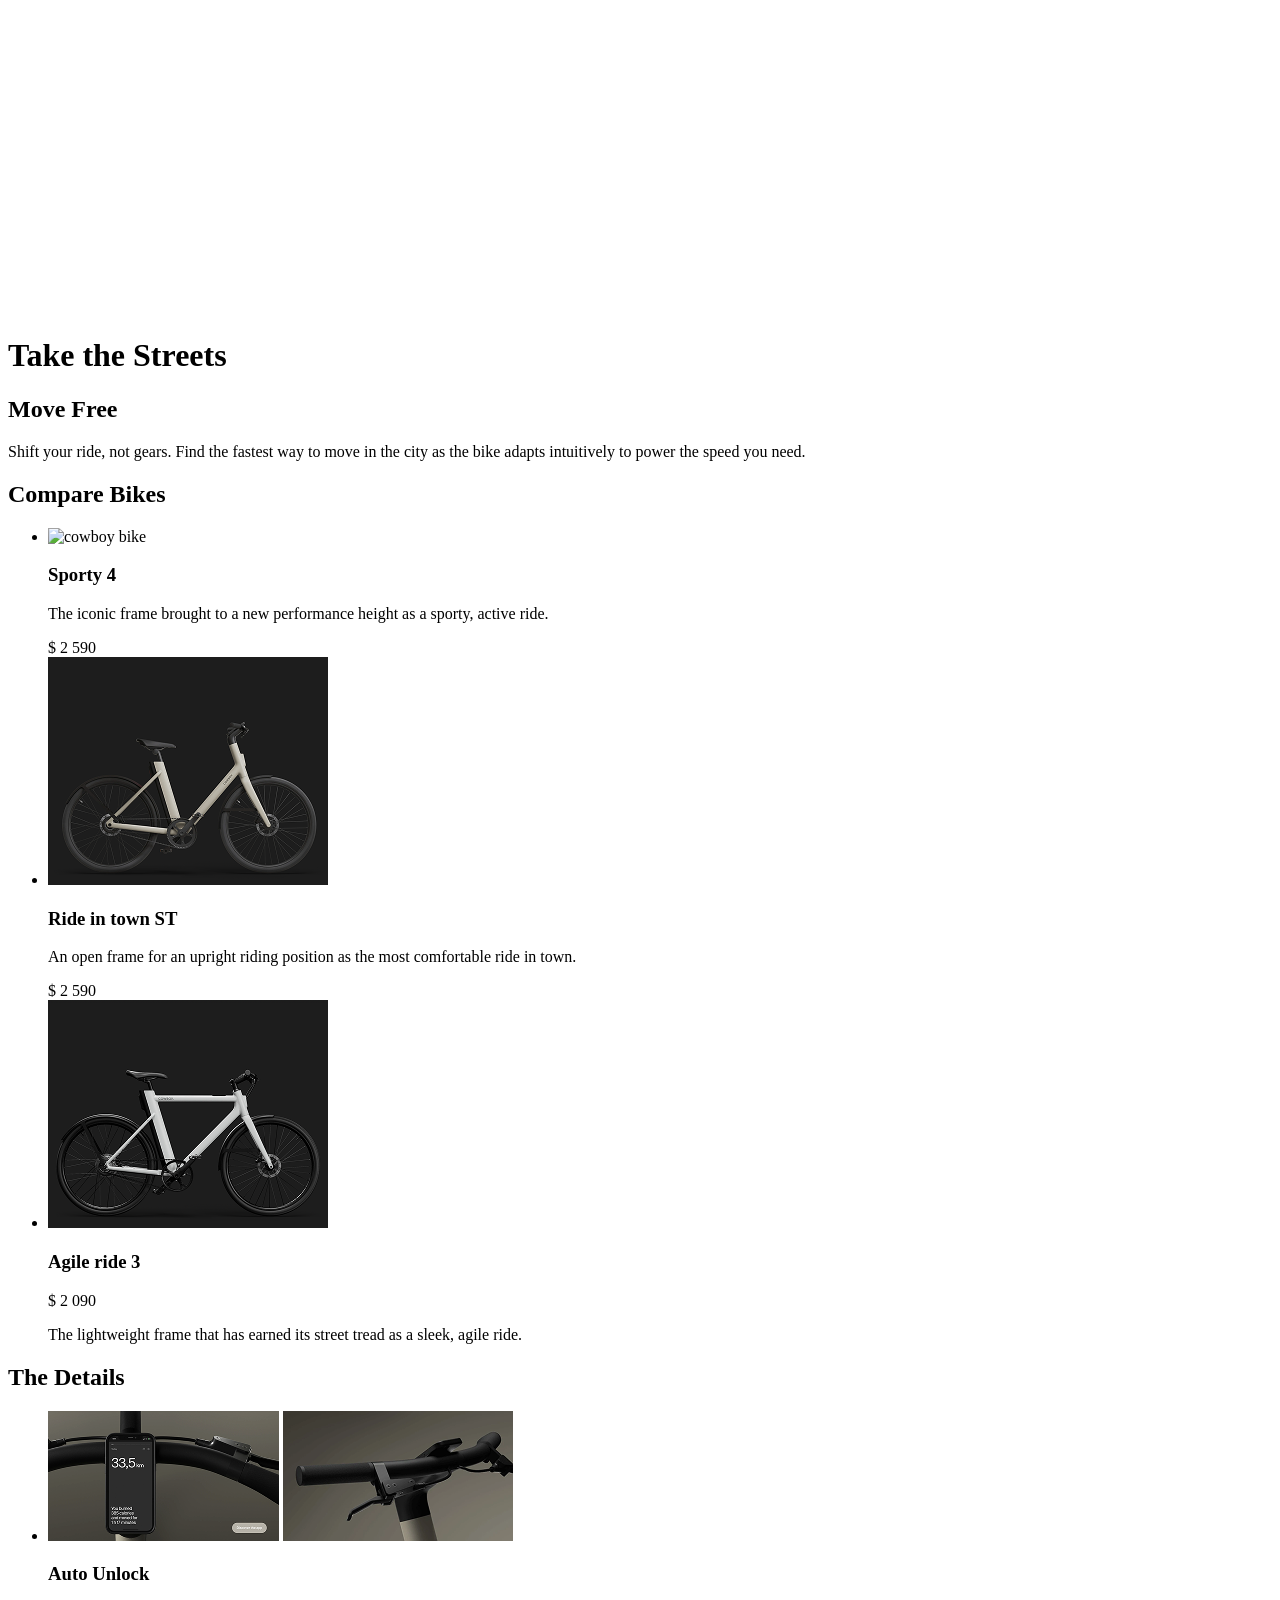
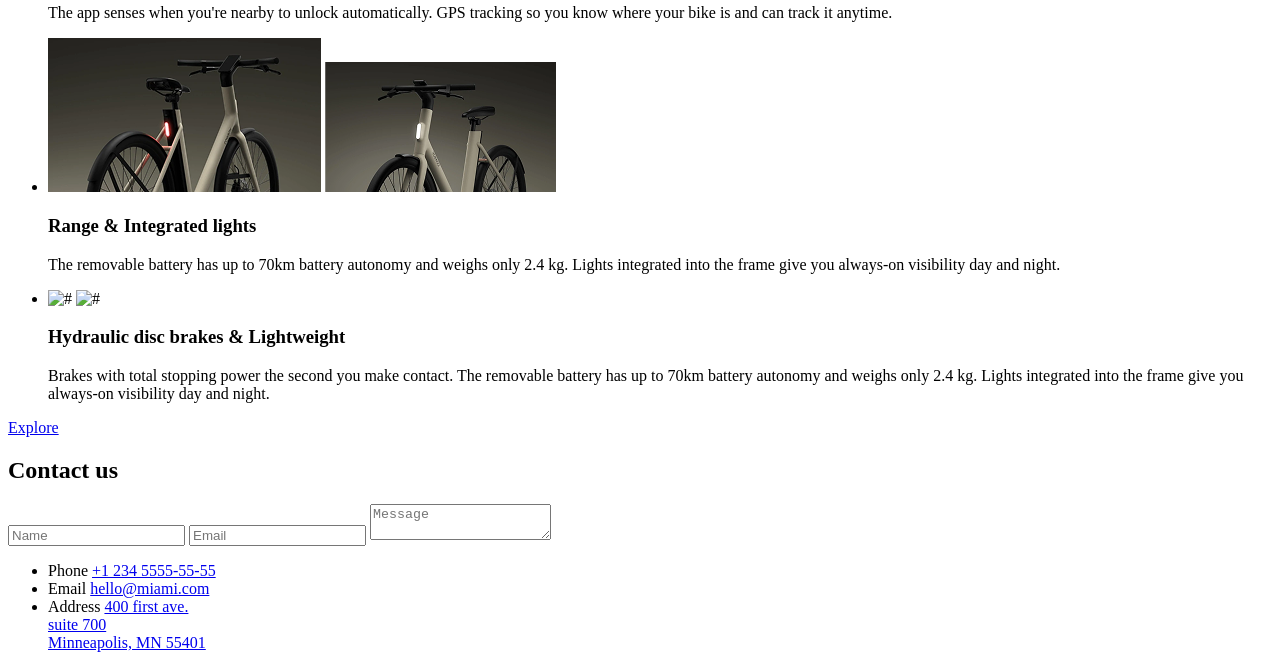
==== index.html @ 8cae26ae "download all dependencies, did the main structure of page, added variables and font mixin" ====
<!doctype html>
<html lang="en">
  <head>
    <meta charset="UTF-8" />
    <meta
      name="viewport"
      content="width=device-width, initial-scale=1.0"
    />
    <title>MyBiKe</title>
    <link
     rel="shortcut icon"
     href="./src/images/pageLogo/favicon.png"
     type="image/x-icon"
     >
    <link rel="preconnect"
     href="https://fonts.googleapis.com"
    >
    <link rel="preconnect"
     href="https://fonts.gstatic.com"
     crossorigin="true"
    >
    <link href="https://fonts.googleapis.com/css2?family=Poppins:wght@400;500;600;700&display=swap"
     rel="stylesheet"
    >
    <link
      rel="stylesheet"
      href="src/styles/main.scss"
    />
    <script
      src="src/scripts/main.js"
      defer
    ></script>
  </head>
  <body>
    <header class="header">
      <!-- <div class="wrappNavTitle"> -->
      <div class="navLine">
        <svg>
          <use href="./src/images/svgs/logo.svg">
          </use>
        </svg>
        <div>
          <a href="tel:1234555555">
            <svg>
              <use href="./src/images/svgs/phone.svg"></use>
            </svg>
          </a>
          <div class="burger">
            <div class="burger__line burger__line-first"></div>
            <div class="burger__line burger__line-second"></div>
            <div class="burger__line burger__line-third"></div>
          </div>
        </div>
      </div>
      <h1 class="headerTitle">Take the Streets</h1>
      <!-- </div> -->
    </header>
    <main class="main">
      <div class="container">
        <section class="main__moveFree">
          <h2 class="main__moveFree__title">Move Free</h2>
          <p class="main__moveFree__paragraph">
              Shift your ride, not gears. Find the fastest
               way to move in the city as the bike adapts
                intuitively to power the speed you need.
          </p>
        </section>
        <section class="main__comparison">
          <h2 class="main__comparison__title">Compare Bikes</h2>
          <ul class="main__comparison__bikeList">
            <li class="main__comparison__bikeList__item">
              <article>
                <img
                class="bike__photo"
                src="./rc/images/main/bikesProfiles/firstBike/firstBike1x.png"
                alt="cowboy bike">
                <h3 class="bike__name">Sporty 4</h3>
                <p class="firstBike__description">The iconic frame brought to a new performance height as a sporty, active ride.</p>
                <span class="price">$ 2 590</span>
              </article>
            </li>
            <li class="main__comparison__bikeList__item">
              <article>
                <img
                class="bike__photo"
                src="./src/images/main/bikesProfiles/secondBike/secondBike1x.png"
                alt="cowboy bike"
                >
                <h3 class="bike__name">Ride in town ST</h3>
                <p class="secondBike__description">An open frame for an upright riding position as the most comfortable ride in town.</p>
                <span class="price">$ 2 590</span>
              </article>
            </li>
            <li class="main__comparison__bikeList__item">
              <article>
                <img
                class="bike__photo"
                src="./src/images/main/bikesProfiles/thirdBike/thirdBike1x.png"
                alt="cowboy bike"
                >
                <h3 class="bike__name">Agile ride 3</h3>
                <p class="thirdBike__description">$ 2 090</p>
                <span class="price">The lightweight frame that has earned its street tread as a sleek, agile ride.</span>
              </article>
            </li>
          </ul>
        </section>
        <section class="main__details">
          <h2 class="main__details_title">The Details</h2>
          <ul class="main__details__list">
            <li class="main__details__list__item">
              <article class="main__details_card">
                <img src="./src/images/main/bikeDetails/phoneKilometres/phoneKilometres1x.png" alt="phone on bike">
                <img src="./src/images/main/bikeDetails/breaks/breaks1x.png" alt="breaks on bike">
                <h3 class="main__details_card__title">Auto Unlock</h3>
                <p class="main__details_autoUnlock_paragraph">
                  The app senses when you're nearby
                  to unlock automatically. GPS tracking
                  so you know where your bike is and can
                  track it anytime.
                </p>
              </article>
            </li>
            <li class="main__details__list__item">
              <article class="main__details_card">
                <img src="./src/images/main/bikeDetails/stoplights/stoplights1x.png" alt="stoplights">
                <img src="./src/images/main/bikeDetails/forwardights/forwardlights1x.png" alt="forwad lights">
                <h3 class="main__details_card__title">Range & Integrated lights</h3>
                <p class="main__details_autoUnlock_paragraph">
                  The removable battery has up to
                  70km battery autonomy and weighs
                  only 2.4 kg. Lights integrated into
                  the frame give you always-on visibility
                  day and night.
                </p>
              </article>
            </li>
            <li class="main__details__list__item">
              <article class="main__details_card">
                <img src="#" alt="#">
                <img src="#" alt="#">
                <h3 class="main__details_card__title">Hydraulic disc brakes & Lightweight</h3>
                <p class="main__details_autoUnlock_paragraph">
                  Brakes with total stopping power the
                  second you make contact. The removable
                  battery has up to 70km battery autonomy
                  and weighs only 2.4 kg. Lights integrated
                  into the frame give you always-on visibility
                  day and night.
                </p>
              </article>
            </li>
          </ul>
          <a class="main__details__link" href="#">Explore</a>
        </section>
      </div>
    </main>
    <footer class="footer">
      <section class="footer__contacts">
        <h2 class="footer__contacts__title">Contact us</h2>
        <article class="footer__contacts__feetback">
          <form class="footer__contacts__feetback__form" action="#">
            <input
            type="text"
            name="username"
            id="userName"
            placeholder="Name"
            >
            <input
            type="email"
            name="email"
            id="userEmail"
            placeholder="Email"
            >
            <textarea
            name="message"
            id="userMessage"
            placeholder="Message"></textarea>
          </form>
          <div>
            <ul class="footer__contacts__list">
              <li class="footer__contacts__list__item">
                <span class="footer__contacts__list__item__description">Phone</span>
                <a class="footer__contacts__list__item__link" href="#">+1 234 5555-55-55</a>
              </li>
              <li class="footer__contacts__item">
                <span class="footer__contacts__list__item__description">Email</span>
                <a class="footer__contacts__list__item__link" href="#">hello@miami.com</a>
              </li>
              <li class="footer__contacts__item">
                <span class="footer__contacts__list__item__description">Address</span>
                <a class="footer__contacts__list__item__link" href="#">
                  400 first ave.<br>
                  suite 700 <br>
                  Minneapolis, MN 55401
                </a>
              </li>
            </ul>
          </div>
        </article>
        <div class="footer__contacts__back"></div>
      </section>
    </footer>
  </body>
</html>
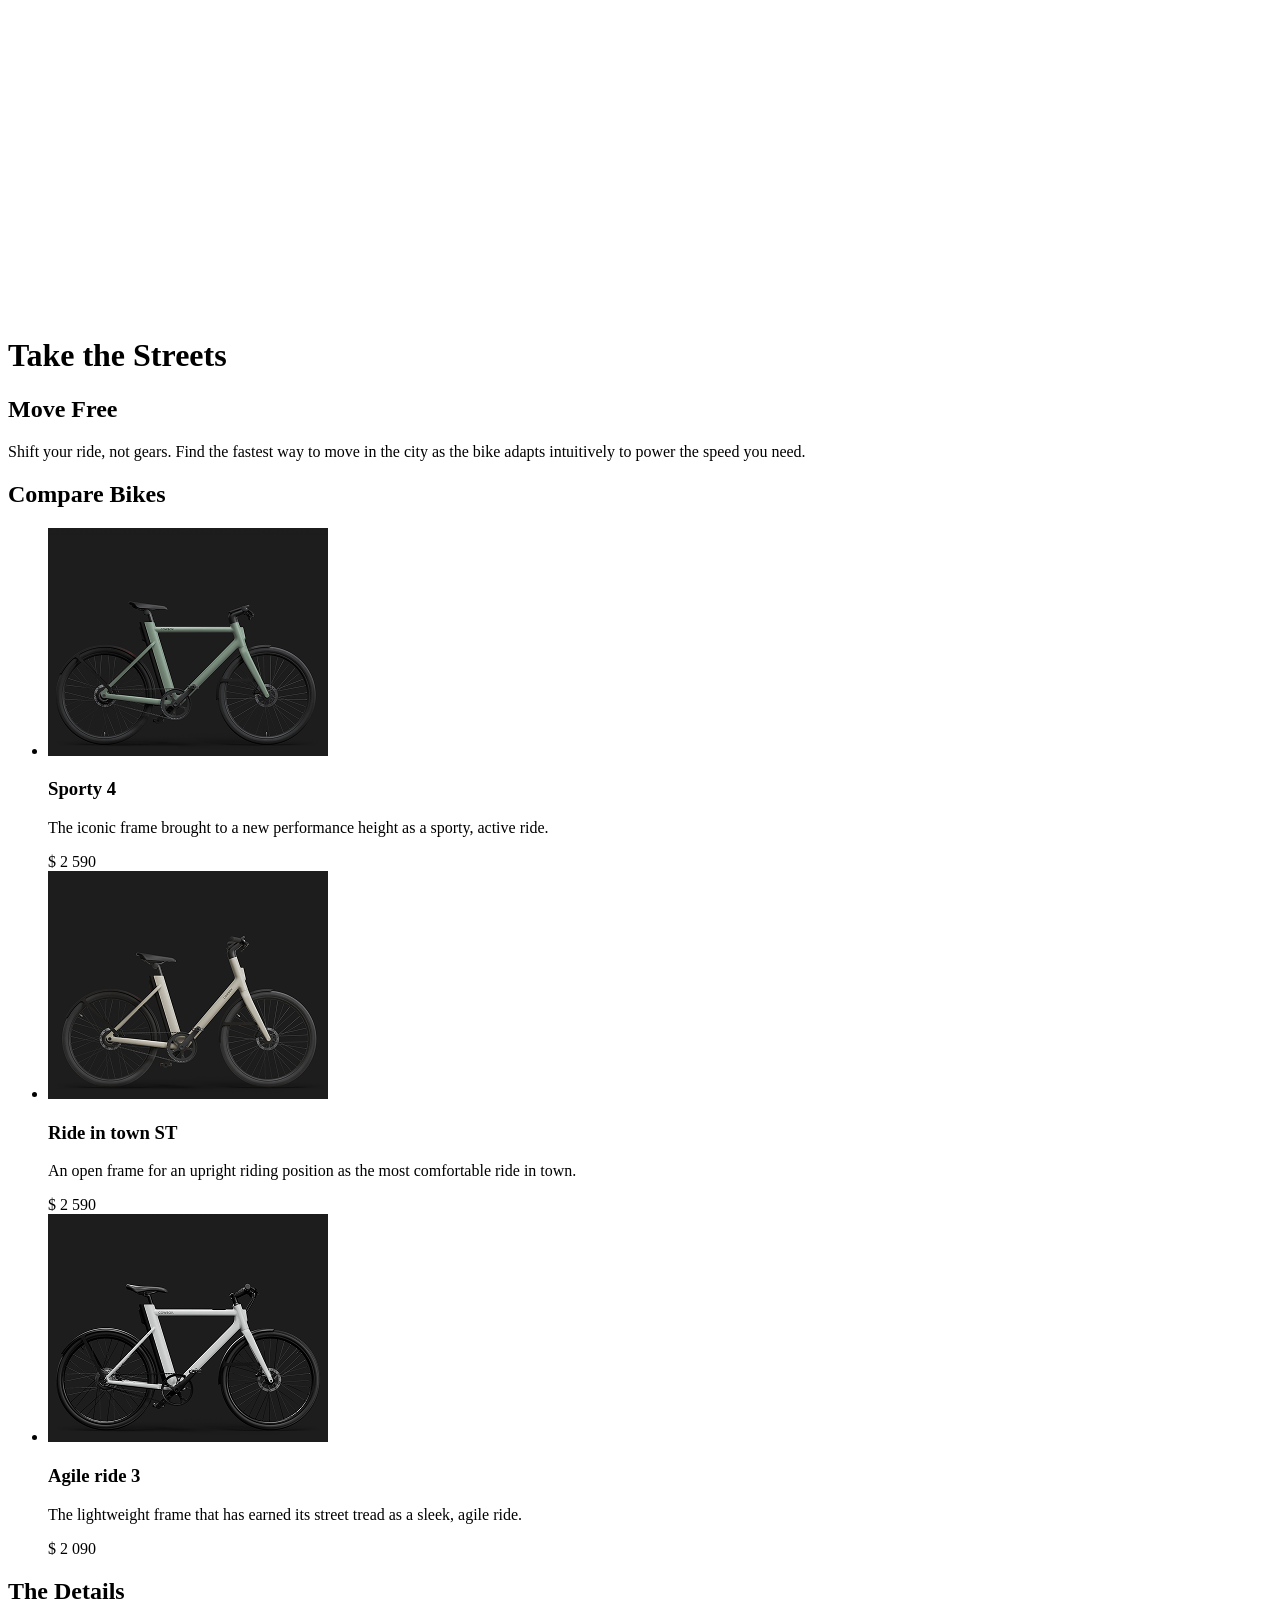
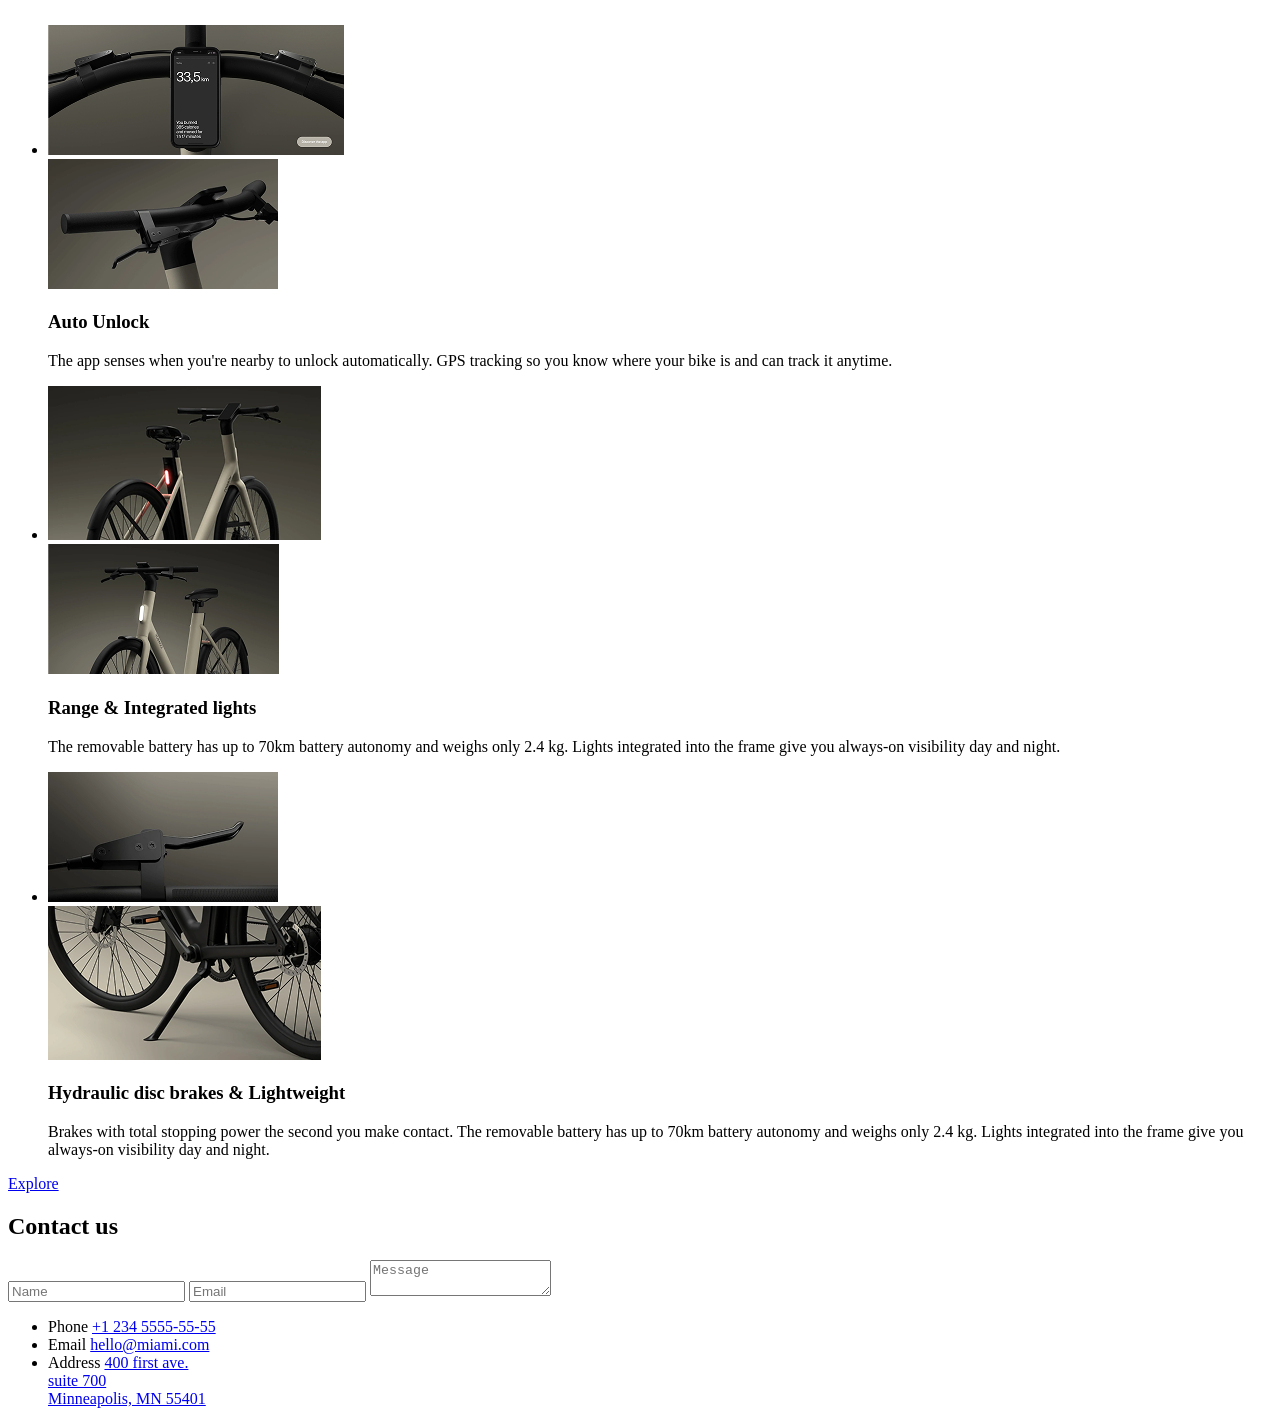
==== commit 8f6c8ce2: "started styling" ====
--- a/index.html
+++ b/index.html
@@ -32,28 +32,30 @@
     ></script>
   </head>
   <body>
-    <header class="header">
-      <!-- <div class="wrappNavTitle"> -->
-      <div class="navLine">
-        <svg>
-          <use href="./src/images/svgs/logo.svg">
-          </use>
-        </svg>
-        <div>
-          <a href="tel:1234555555">
-            <svg>
-              <use href="./src/images/svgs/phone.svg"></use>
+    <header class="header" id="header">
+      <div class="container wrappNavTitle">
+        <div class="header__navLine">
+          <a class="header__navLine__logo__link" href="#header">
+            <svg class="header__navLine__logo__link__photo">
+              <use href="./src/images/svgs/logo.svg">
+              </use>
             </svg>
           </a>
-          <div class="burger">
-            <div class="burger__line burger__line-first"></div>
-            <div class="burger__line burger__line-second"></div>
-            <div class="burger__line burger__line-third"></div>
+          <div class="header__navLine__burgerNTel">
+            <a class="header__navLine__burgerNTel__phoneLink" href="tel:1234555555">
+              <svg class="header__navLine__burgerNTel__phoneLink__phone">
+                <use href="./src/images/svgs/phone.svg"></use>
+              </svg>
+            </a>
+            <div class="header__navLine__burgerNTel__burger">
+              <div class="header__navLine__burgerNTel__burger__lines"></div>
+              <div class="header__navLine__burgerNTel__burger__lines"></div>
+              <div class="header__navLine__burgerNTel__burger__lines"></div>
+            </div>
           </div>
         </div>
+        <h1 class="header__title">Take the Streets</h1>
       </div>
-      <h1 class="headerTitle">Take the Streets</h1>
-      <!-- </div> -->
     </header>
     <main class="main">
       <div class="container">
@@ -69,51 +71,63 @@
           <h2 class="main__comparison__title">Compare Bikes</h2>
           <ul class="main__comparison__bikeList">
             <li class="main__comparison__bikeList__item">
-              <article>
+              <article class="main__comparison__bikeList__item__bike__card">
                 <img
-                class="bike__photo"
-                src="./rc/images/main/bikesProfiles/firstBike/firstBike1x.png"
+                class="main__comparison__bikeList__item__bike__card__photo"
+                src="./src/images/main/bikesProfiles/firstBike/firstBike1x.png"
                 alt="cowboy bike">
-                <h3 class="bike__name">Sporty 4</h3>
-                <p class="firstBike__description">The iconic frame brought to a new performance height as a sporty, active ride.</p>
-                <span class="price">$ 2 590</span>
+                <h3 class="main__comparison__bikeList__item__bike__card__name">Sporty 4</h3>
+                <p class="main__comparison__bikeList__item__bike__card__description">The iconic frame brought to a new performance height as a sporty, active ride.</p>
+                <div class="main__comparison__bikeList__item__bike__card__price">$ 2 590</div>
               </article>
             </li>
             <li class="main__comparison__bikeList__item">
-              <article>
+              <article class="main__comparison__bikeList__item__bike__card">
                 <img
-                class="bike__photo"
+                class="main__comparison__bikeList__item__bike__card__photo"
                 src="./src/images/main/bikesProfiles/secondBike/secondBike1x.png"
                 alt="cowboy bike"
                 >
-                <h3 class="bike__name">Ride in town ST</h3>
-                <p class="secondBike__description">An open frame for an upright riding position as the most comfortable ride in town.</p>
-                <span class="price">$ 2 590</span>
+                <h3 class="main__comparison__bikeList__item__bike__card__name">Ride in town ST</h3>
+                <p class="main__comparison__bikeList__item__bike__card__description">An open frame for an upright riding position as the most comfortable ride in town.</p>
+                <div class="main__comparison__bikeList__item__bike__card__price">$ 2 590</div>
               </article>
             </li>
             <li class="main__comparison__bikeList__item">
-              <article>
+              <article class="main__comparison__bikeList__item__bike__card">
                 <img
-                class="bike__photo"
+                class="main__comparison__bikeList__item__bike__card__bike__photo"
                 src="./src/images/main/bikesProfiles/thirdBike/thirdBike1x.png"
                 alt="cowboy bike"
                 >
-                <h3 class="bike__name">Agile ride 3</h3>
-                <p class="thirdBike__description">$ 2 090</p>
-                <span class="price">The lightweight frame that has earned its street tread as a sleek, agile ride.</span>
+                <h3 class="main__comparison__bikeList__item__bike__card__name">Agile ride 3</h3>
+                <p class="main__comparison__bikeList__item__bike__card__description">The lightweight frame that has earned its street tread as a sleek, agile ride.</p>
+                <div class="main__comparison__bikeList__item__bike__card__price">$ 2 090</div>
               </article>
             </li>
           </ul>
         </section>
         <section class="main__details">
-          <h2 class="main__details_title">The Details</h2>
+          <h2 class="main__details__title">The Details</h2>
           <ul class="main__details__list">
             <li class="main__details__list__item">
-              <article class="main__details_card">
-                <img src="./src/images/main/bikeDetails/phoneKilometres/phoneKilometres1x.png" alt="phone on bike">
-                <img src="./src/images/main/bikeDetails/breaks/breaks1x.png" alt="breaks on bike">
-                <h3 class="main__details_card__title">Auto Unlock</h3>
-                <p class="main__details_autoUnlock_paragraph">
+              <article class="main__details__list__item__card">
+                <div class="main__details__list__item__card__limit1">
+                  <img
+                  class="main__details__list__item__card__phoneKilometres"
+                  src="./src/images/main/bikeDetails/phoneKilometres/phoneKilometres1x.png"
+                  alt="phone on bike"
+                  >
+                </div>
+                <div class="main__details__list__item__card__limit2">
+                  <img
+                  class="main__details__list__item__card__breaks"
+                  src="./src/images/main/bikeDetails/breaks/breaks1x.png"
+                  alt="breaks on bike"
+                  >
+                </div>
+                <h3 class="main__details__list__item__card__title">Auto Unlock</h3>
+                <p class="main__details__list__item__card__paragraph">
                   The app senses when you're nearby
                   to unlock automatically. GPS tracking
                   so you know where your bike is and can
@@ -122,11 +136,23 @@
               </article>
             </li>
             <li class="main__details__list__item">
-              <article class="main__details_card">
-                <img src="./src/images/main/bikeDetails/stoplights/stoplights1x.png" alt="stoplights">
-                <img src="./src/images/main/bikeDetails/forwardights/forwardlights1x.png" alt="forwad lights">
-                <h3 class="main__details_card__title">Range & Integrated lights</h3>
-                <p class="main__details_autoUnlock_paragraph">
+              <article class="main__details__list__item__card">
+                <div class="main__details__list__item__card__limit1">
+                  <img
+                  class="main__details__list__item__card__stoplights" src
+                  ="./src/images/main/bikeDetails/stoplights/stoplights1x.png"
+                  alt="stoplights"
+                  >
+                </div>
+                <div class="main__details__list__item__card__limit2">
+                  <img
+                  class="main__details__list__item__card__forwardlights"
+                  src="./src/images/main/bikeDetails/forwardights/forwardlights1x.png"
+                  alt="forwad lights"
+                  >
+                </div>
+                <h3 class="main__details__list__item__card__title">Range & Integrated lights</h3>
+                <p class="main__details__list__item__card__paragraph">
                   The removable battery has up to
                   70km battery autonomy and weighs
                   only 2.4 kg. Lights integrated into
@@ -136,11 +162,23 @@
               </article>
             </li>
             <li class="main__details__list__item">
-              <article class="main__details_card">
-                <img src="#" alt="#">
-                <img src="#" alt="#">
-                <h3 class="main__details_card__title">Hydraulic disc brakes & Lightweight</h3>
-                <p class="main__details_autoUnlock_paragraph">
+              <article class="main__details__list__item__card">
+                <div class="main__details__list__item__card__limit1">
+                  <img
+                  class="main__details__list__item__card__starBolts"
+                  src="./src/images/main/bikeDetails/starBolts/starBolts1x.png"
+                  alt="#"
+                  >
+                </div>
+                <div class="main__details__list__item__card__limit2">
+                  <img
+                  class="main__details__list__item__card__pedals"
+                  src="./src/images/main/bikeDetails/pedals/pedals1x.png"
+                  alt="#"
+                  >
+                </div>
+                <h3 class="main__details__list__item__card__title">Hydraulic disc brakes & Lightweight</h3>
+                <p class="main__details__list__item__card__paragraph">
                   Brakes with total stopping power the
                   second you make contact. The removable
                   battery has up to 70km battery autonomy
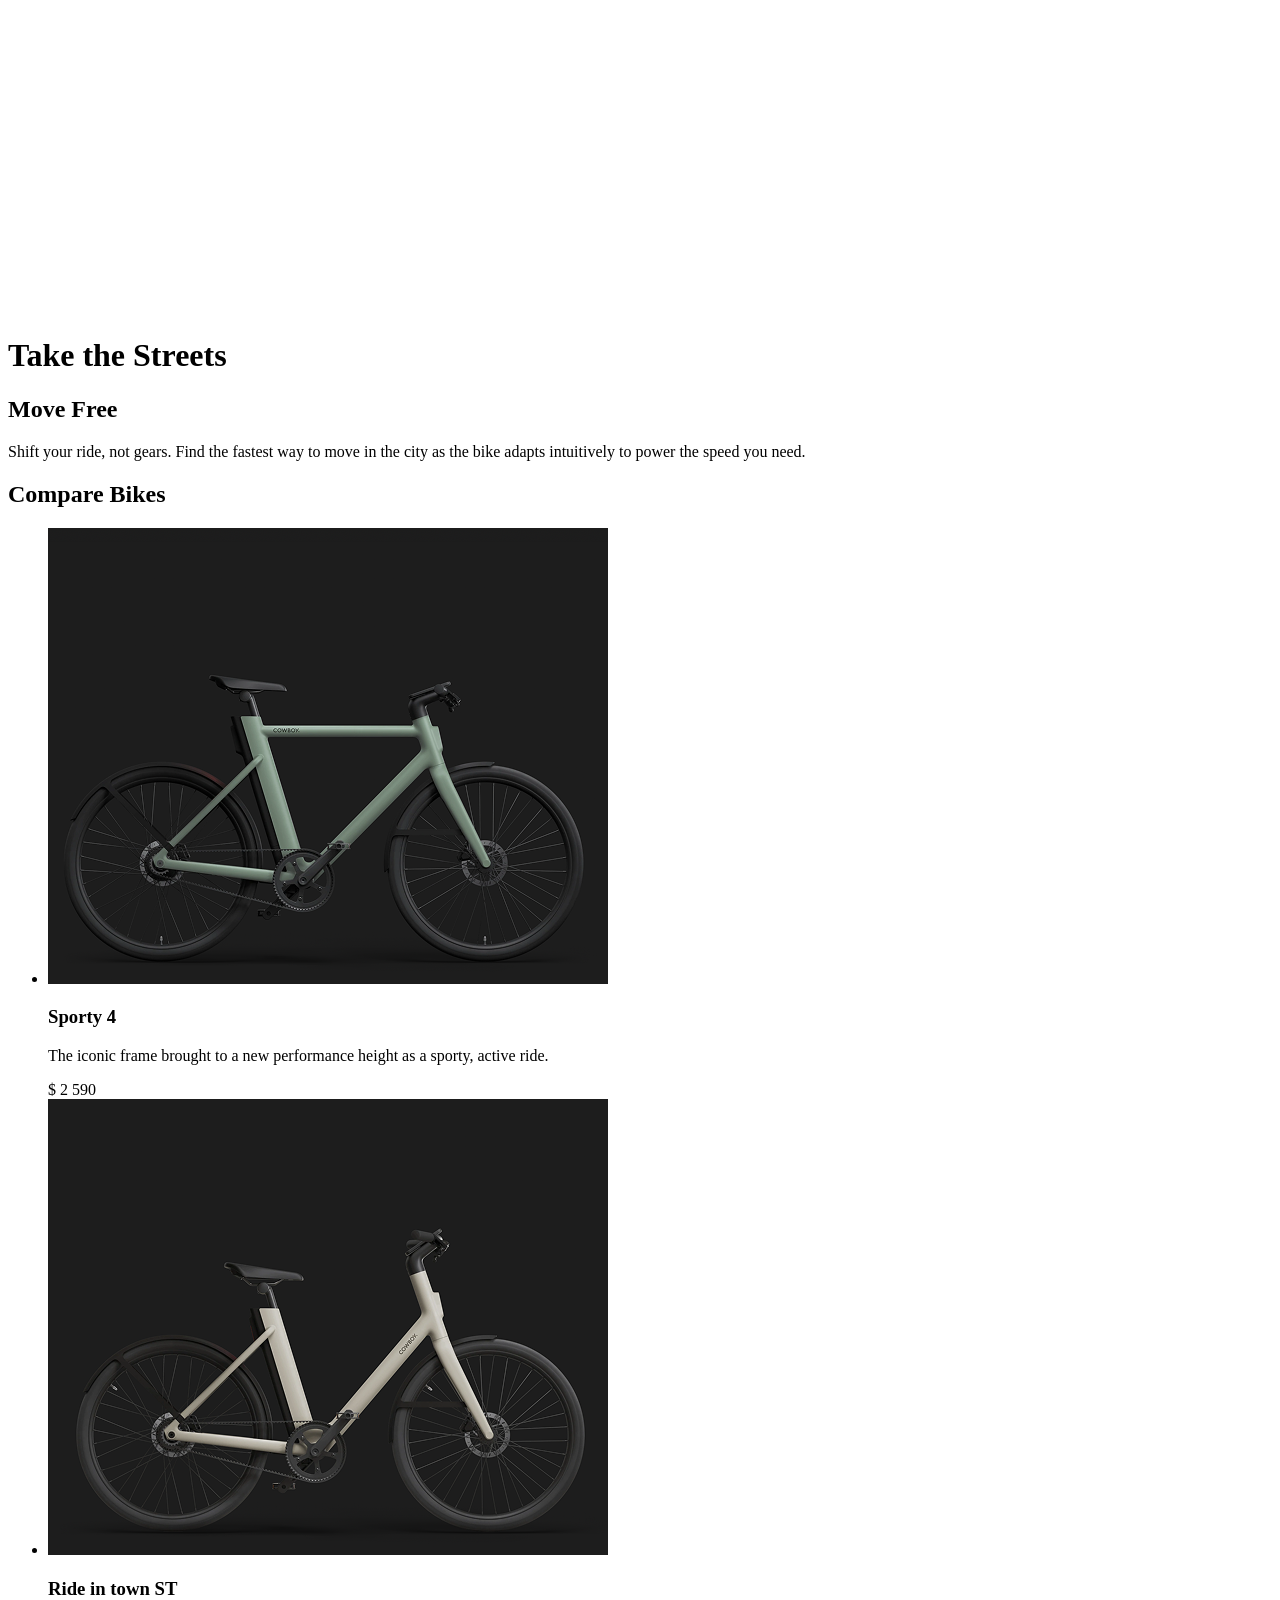
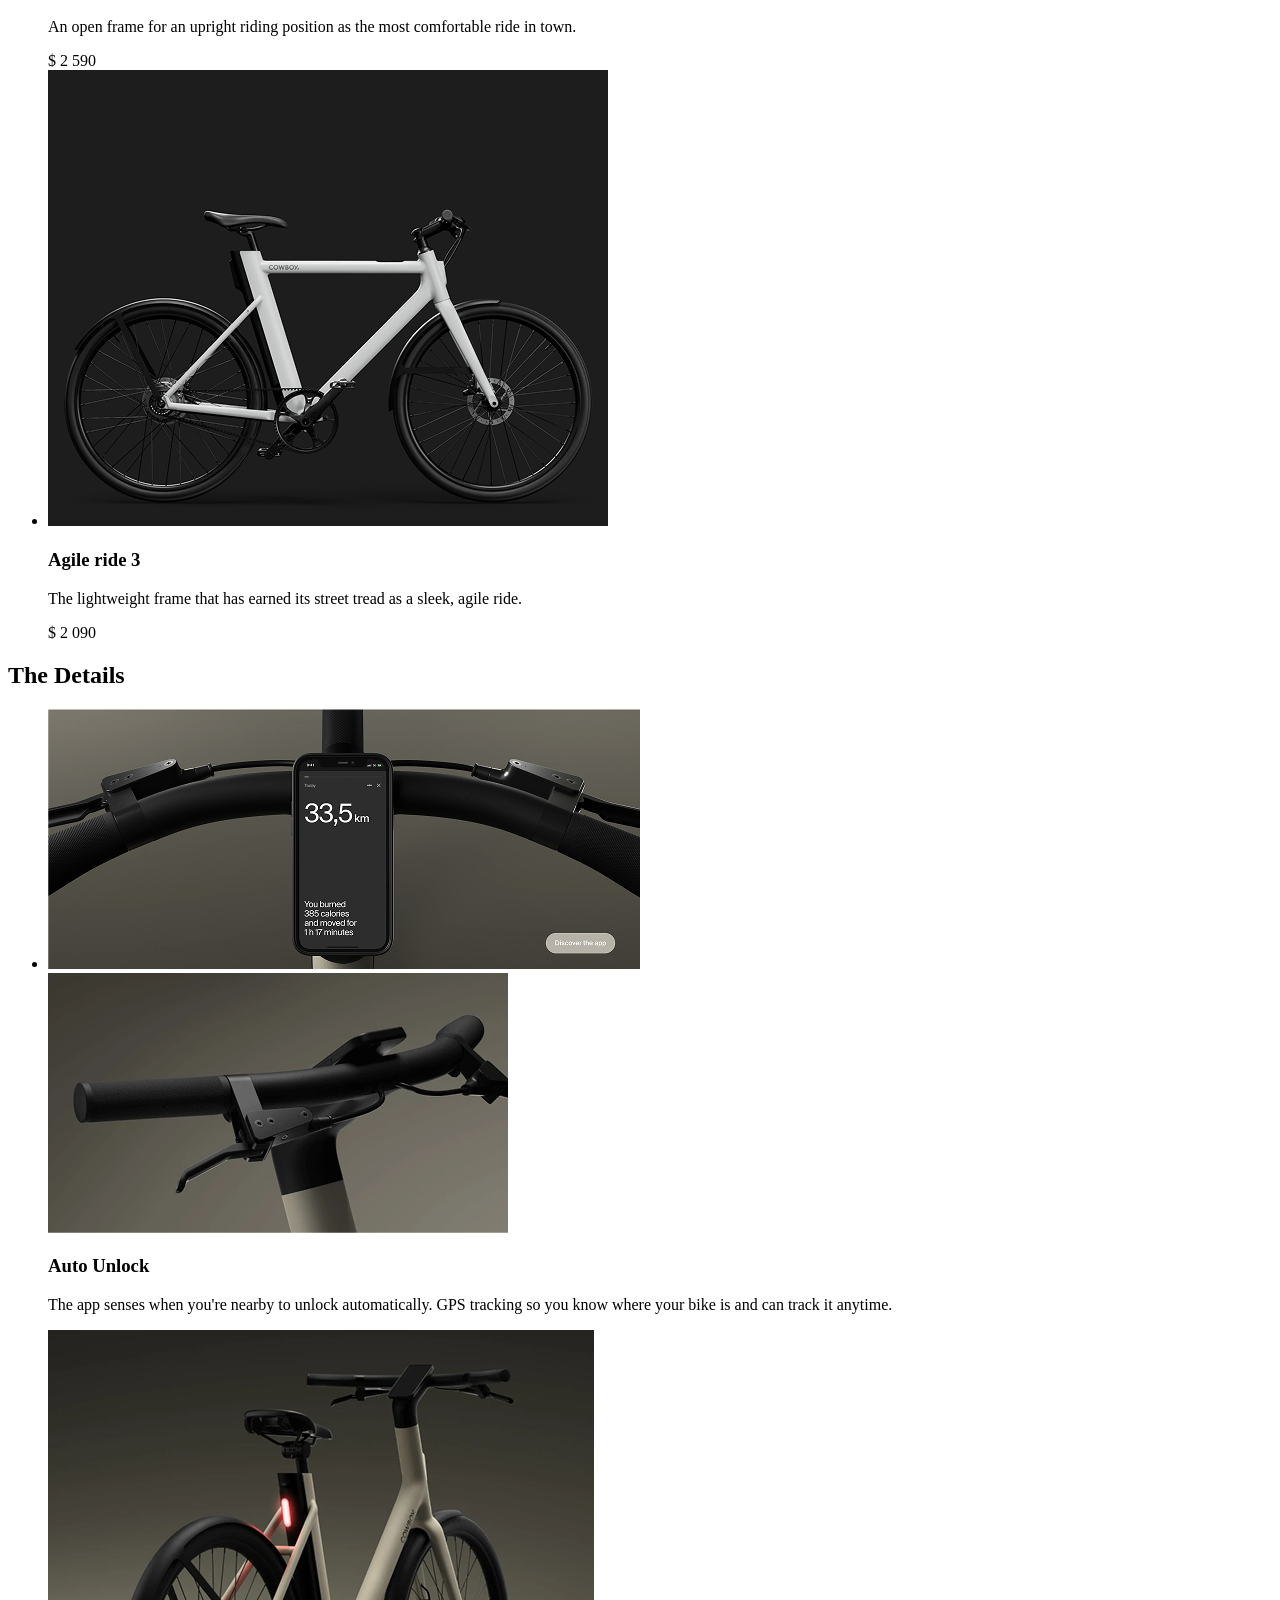
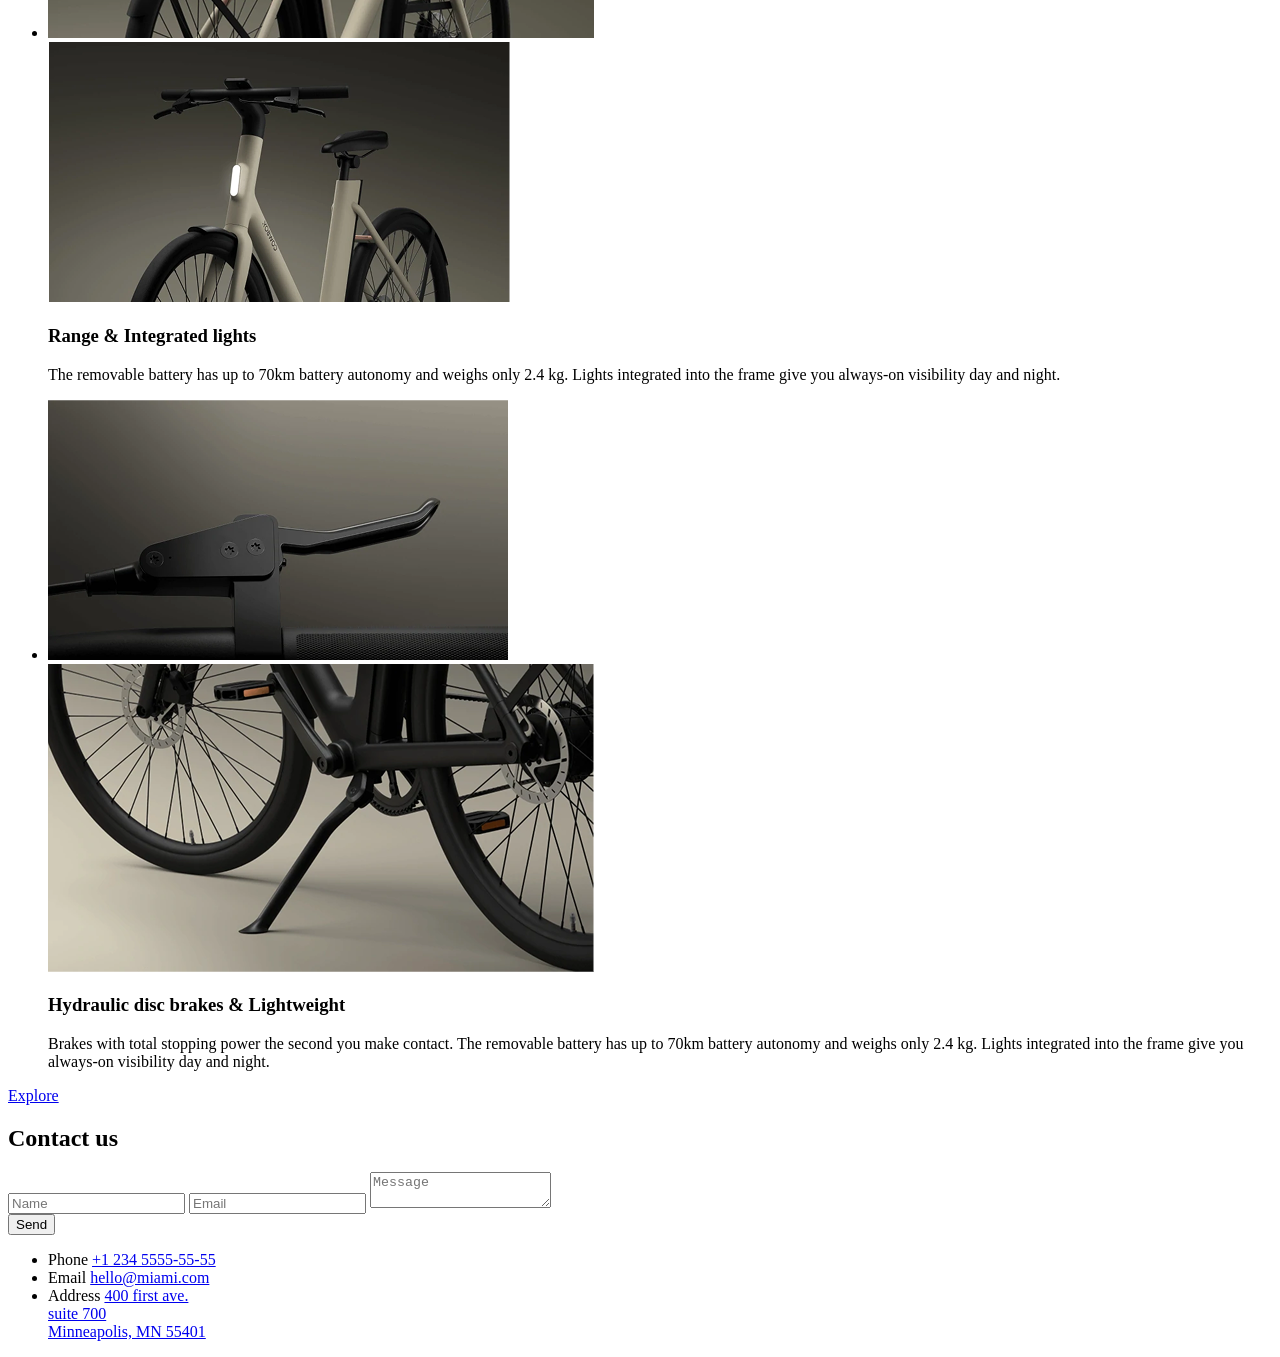
==== commit 1e34d8fe: "did media queries" ====
--- a/index.html
+++ b/index.html
@@ -1,56 +1,54 @@
-<!doctype html>
-<html lang="en">
+<!DOCTYPE html>
+<html lang="uk">
+
   <head>
-    <meta charset="UTF-8" />
-    <meta
-      name="viewport"
-      content="width=device-width, initial-scale=1.0"
-    />
+    <meta charset="UTF-8">
+    <meta name="viewport" content="width=device-width, initial-scale=1.0">
     <title>MyBiKe</title>
     <link
-     rel="shortcut icon"
-     href="./src/images/pageLogo/favicon.png"
-     type="image/x-icon"
-     >
-    <link rel="preconnect"
-     href="https://fonts.googleapis.com"
-    >
-    <link rel="preconnect"
-     href="https://fonts.gstatic.com"
-     crossorigin="true"
-    >
-    <link href="https://fonts.googleapis.com/css2?family=Poppins:wght@400;500;600;700&display=swap"
-     rel="stylesheet"
+    rel="shortcut icon"
+    href="./src/images/pageLogo/favicon.png"
+    type="image/x-icon"
     >
     <link
-      rel="stylesheet"
-      href="src/styles/main.scss"
-    />
-    <script
-      src="src/scripts/main.js"
-      defer
-    ></script>
+    rel="preconnect"
+    href="https://fonts.googleapis.com"
+    >
+    <link
+    rel="preconnect"
+    href="https://fonts.gstatic.com"
+    crossorigin="true"
+    >
+    <link
+    href="https://fonts.googleapis.com/css2?family=Poppins:wght@400;500;600;700&amp;display=swap"
+    rel="stylesheet"
+    >
+    <link
+    rel="stylesheet"
+    href="src/styles/main.scss"
+    >
+
   </head>
   <body>
     <header class="header" id="header">
-      <div class="container wrappNavTitle">
-        <div class="header__navLine">
-          <a class="header__navLine__logo__link" href="#header">
-            <svg class="header__navLine__logo__link__photo">
+      <div class="container header__wrap">
+        <div class="header__nav">
+          <a class="header__logo-link" href="#header">
+            <svg class="header__logo">
               <use href="./src/images/svgs/logo.svg">
               </use>
             </svg>
           </a>
-          <div class="header__navLine__burgerNTel">
-            <a class="header__navLine__burgerNTel__phoneLink" href="tel:1234555555">
-              <svg class="header__navLine__burgerNTel__phoneLink__phone">
+          <div class="header__actions">
+            <a class="header__phone-link" href="tel:1234555555">
+              <svg class="header__phone-icon">
                 <use href="./src/images/svgs/phone.svg"></use>
               </svg>
             </a>
-            <div class="header__navLine__burgerNTel__burger">
-              <div class="header__navLine__burgerNTel__burger__lines"></div>
-              <div class="header__navLine__burgerNTel__burger__lines"></div>
-              <div class="header__navLine__burgerNTel__burger__lines"></div>
+            <div class="burger">
+              <div class="burger__line"></div>
+              <div class="burger__line"></div>
+              <div class="burger__line"></div>
             </div>
           </div>
         </div>
@@ -70,39 +68,92 @@
         <section class="main__comparison">
           <h2 class="main__comparison__title">Compare Bikes</h2>
           <ul class="main__comparison__bikeList">
-            <li class="main__comparison__bikeList__item">
-              <article class="main__comparison__bikeList__item__bike__card">
-                <img
-                class="main__comparison__bikeList__item__bike__card__photo"
-                src="./src/images/main/bikesProfiles/firstBike/firstBike1x.png"
-                alt="cowboy bike">
-                <h3 class="main__comparison__bikeList__item__bike__card__name">Sporty 4</h3>
-                <p class="main__comparison__bikeList__item__bike__card__description">The iconic frame brought to a new performance height as a sporty, active ride.</p>
-                <div class="main__comparison__bikeList__item__bike__card__price">$ 2 590</div>
-              </article>
-            </li>
-            <li class="main__comparison__bikeList__item">
-              <article class="main__comparison__bikeList__item__bike__card">
-                <img
-                class="main__comparison__bikeList__item__bike__card__photo"
-                src="./src/images/main/bikesProfiles/secondBike/secondBike1x.png"
-                alt="cowboy bike"
-                >
-                <h3 class="main__comparison__bikeList__item__bike__card__name">Ride in town ST</h3>
-                <p class="main__comparison__bikeList__item__bike__card__description">An open frame for an upright riding position as the most comfortable ride in town.</p>
-                <div class="main__comparison__bikeList__item__bike__card__price">$ 2 590</div>
-              </article>
-            </li>
-            <li class="main__comparison__bikeList__item">
-              <article class="main__comparison__bikeList__item__bike__card">
-                <img
-                class="main__comparison__bikeList__item__bike__card__bike__photo"
-                src="./src/images/main/bikesProfiles/thirdBike/thirdBike1x.png"
-                alt="cowboy bike"
-                >
-                <h3 class="main__comparison__bikeList__item__bike__card__name">Agile ride 3</h3>
-                <p class="main__comparison__bikeList__item__bike__card__description">The lightweight frame that has earned its street tread as a sleek, agile ride.</p>
-                <div class="main__comparison__bikeList__item__bike__card__price">$ 2 090</div>
+            <li class="comparison__item1">
+              <article class="bike-card">
+                <picture class="pictures">
+                  <source
+                  srcset="./src/images/main/bikesProfiles/firstBike/firstBike2x.png"
+                  media="(min-width: 400px)"
+                  type="image/png"
+                  >
+                  <source
+                  srcset="./src/images/main/bikesProfiles/firstBike/firstBike3x.png"
+                  media="(min-width: 744px)"
+                  type="image/png"
+                  >
+                  <source
+                  srcset="./src/images/main/bikesProfiles/firstBike/firstBike4x.png"
+                  media="(min-width: 1260px)"
+                  type="image/png"
+                  >
+                  <img
+                  class="bike-card__photo"
+                  src="./src/images/main/bikesProfiles/firstBike/firstBike1x.png"
+                  alt="cowboy bike"
+                  >
+                </picture>
+                <h3 class="bike-card__name">Sporty 4</h3>
+                <p class="bike-card__description">The iconic frame brought to a new performance height as a sporty, active ride.</p>
+                <div class="bike-card__price">$ 2 590</div>
+              </article>
+            </li>
+            <li class="comparison__item2">
+              <article class="bike-card">
+                <picture class="pictures">
+                  <source
+                  srcset="./src/images/main/bikesProfiles/secondBike/secondBike2x.png"
+                  media="(min-width: 400px)"
+                  type="image/png"
+                  >
+                  <source
+                  srcset="./src/images/main/bikesProfiles/secondBike/secondBike3x.png"
+                  media="(min-width: 744px)"
+                  type="image/png"
+                  >
+                  <source
+                  srcset="./src/images/main/bikesProfiles/secondBike/secondBike4x.png"
+                  media="(min-width: 1260px)"
+                  type="image/png"
+                  >
+                  <img
+                  class="bike-card__photo"
+                  src="./src/images/main/bikesProfiles/secondBike/secondBike1x.png"
+                  alt="cowboy bike"
+                  >
+                </picture>
+                <h3 class="bike-card__name">Ride in town ST</h3>
+                <p class="bike-card__description">An open frame for an upright riding position as the most comfortable ride in town.</p>
+                <div class="bike-card__price">$ 2 590</div>
+              </article>
+            </li>
+            <li class="comparison__item3">
+              <article class="bike-card">
+
+                <picture class="pictures">
+                  <source
+                  srcset="./src/images/main/bikesProfiles/thirdBike/thirdBike2x.png"
+                  media="(min-width: 400px)"
+                  type="image/png"
+                  >
+                  <source
+                  srcset="./src/images/main/bikesProfiles/thirdBike/thirdBike3x.png"
+                  media="(min-width: 744px)"
+                  type="image/png"
+                  >
+                  <source
+                  srcset="./src/images/main/bikesProfiles/thirdBike/thirdBike4x.png"
+                  media="(min-width: 1260px)"
+                  type="image/png"
+                  >
+                  <img
+                  class="bike-card__photo"
+                  src="./src/images/main/bikesProfiles/thirdBike/thirdBike1x.png"
+                  alt="cowboy bike"
+                  >
+                </picture>
+                <h3 class="bike-card__name">Agile ride 3</h3>
+                <p class="bike-card__description">The lightweight frame that has earned its street tread as a sleek, agile ride.</p>
+                <div class="bike-card__price">$ 2 090</div>
               </article>
             </li>
           </ul>
@@ -110,24 +161,62 @@
         <section class="main__details">
           <h2 class="main__details__title">The Details</h2>
           <ul class="main__details__list">
-            <li class="main__details__list__item">
-              <article class="main__details__list__item__card">
-                <div class="main__details__list__item__card__limit1">
-                  <img
-                  class="main__details__list__item__card__phoneKilometres"
-                  src="./src/images/main/bikeDetails/phoneKilometres/phoneKilometres1x.png"
-                  alt="phone on bike"
-                  >
+            <li class="details__item">
+              <article class="detail-card">
+                <div class="detail-card-photos">
+                  <div class="detail-card-photos-ov1">
+                    <picture class="main__details-pictures detail-card-photos-first">
+                      <source
+                      srcset="./src/images/main/bikeDetails/phoneKilometres/phoneKilometres2x.png"
+                      media="(min-width: 650px)"
+                      type="image/png"
+                      >
+                      <source
+                      srcset="./src/images/main/bikeDetails/phoneKilometres/phoneKilometres3x.png"
+                      media="(min-width: 744px)"
+                      type="image/png"
+                      >
+                      <source
+                      srcset="./src/images/main/bikeDetails/phoneKilometres/phoneKilometres4x.png"
+                      media="(min-width: 1260px)"
+                      type="image/png"
+                      >
+                      <img
+                      class="detail-card__icon"
+                      src="./src/images/main/bikeDetails/phoneKilometres/phoneKilometres1x.png"
+                      alt="phone on bike"
+                      >
+                    </picture>
+                  </div>
+
+                  <div class="detail-card-photos-ov2">
+                    <picture class="main__details-pictures detail-card-photos-second">
+                      <source
+                      srcset="./src/images/main/bikeDetails/breaks/breaks2x.png"
+                      media="(min-width: 650px)"
+                      type="image/png"
+                      >
+                      <source
+                      srcset="./src/images/main/bikeDetails/breaks/breaks3x.png"
+                      media="(min-width: 744px)"
+                      type="image/png"
+                      >
+                      <source
+                      srcset="./src/images/main/bikeDetails/breaks/breaks4x.png"
+                      media="(min-width: 1260px)"
+                      type="image/png"
+                      >
+                      <img
+                      class="detail-card__icon"
+                      src="./src/images/main/bikeDetails/breaks/breaks1x.png"
+                      alt="breaks on bike"
+                      >
+                    </picture>
+                  </div>
                 </div>
-                <div class="main__details__list__item__card__limit2">
-                  <img
-                  class="main__details__list__item__card__breaks"
-                  src="./src/images/main/bikeDetails/breaks/breaks1x.png"
-                  alt="breaks on bike"
-                  >
-                </div>
-                <h3 class="main__details__list__item__card__title">Auto Unlock</h3>
-                <p class="main__details__list__item__card__paragraph">
+
+                <h3 class="detail-card__title">Auto Unlock</h3>
+                <p class="detail-card__text">
                   The app senses when you're nearby
                   to unlock automatically. GPS tracking
                   so you know where your bike is and can
@@ -135,24 +224,60 @@
                 </p>
               </article>
             </li>
-            <li class="main__details__list__item">
-              <article class="main__details__list__item__card">
-                <div class="main__details__list__item__card__limit1">
-                  <img
-                  class="main__details__list__item__card__stoplights" src
-                  ="./src/images/main/bikeDetails/stoplights/stoplights1x.png"
-                  alt="stoplights"
-                  >
+            <li class="details__item">
+              <article class="detail-card">
+                <div class="detail-card-photos">
+                  <div class="detail-card-photos-ov1">
+                    <picture class="main__details-pictures">
+                      <source
+                      srcset="./src/images/main/bikeDetails/stoplights/stoplights2x.png"
+                      media="(min-width: 650px)"
+                      type="image/png"
+                      >
+                      <source
+                      srcset="./src/images/main/bikeDetails/stoplights/stoplights3x.png"
+                      media="(min-width: 744px)"
+                      type="image/png"
+                      >
+                      <source
+                      srcset="./src/images/main/bikeDetails/stoplights/stoplights4x.png"
+                      media="(min-width: 1260px)"
+                      type="image/png"
+                      >
+                      <img
+                      class="detail-card__icon"
+                      src="./src/images/main/bikeDetails/stoplights/stoplights1x.png"
+                      alt="stoplights"
+                      >
+                    </picture>
+                  </div>
+                  <div class="detail-card-photos-ov2">
+                    <picture class="main__details-pictures">
+                      <source
+                      srcset="./src/images/main/bikeDetails/forwardights/forwardlights2x.png"
+                      media="(min-width: 650px)"
+                      type="image/png"
+                      >
+                      <source
+                      srcset="./src/images/main/bikeDetails/forwardights/forwardlights3x.png"
+                      media="(min-width: 744px)"
+                      type="image/png"
+                      >
+                      <source
+                      srcset="./src/images/main/bikeDetails/forwardights/forwardlights4x.png"
+                      media="(min-width: 1260px)"
+                      type="image/png"
+                      >
+                      <img
+                      class="detail-card__icon"
+                      src="./src/images/main/bikeDetails/forwardights/forwardlights1x.png"
+                      alt="forwad lights"
+                      >
+                    </picture>
+                  </div>
                 </div>
-                <div class="main__details__list__item__card__limit2">
-                  <img
-                  class="main__details__list__item__card__forwardlights"
-                  src="./src/images/main/bikeDetails/forwardights/forwardlights1x.png"
-                  alt="forwad lights"
-                  >
-                </div>
-                <h3 class="main__details__list__item__card__title">Range & Integrated lights</h3>
-                <p class="main__details__list__item__card__paragraph">
+                <h3 class="detail-card__title">Range &amp; Integrated lights</h3>
+                <p class="detail-card__text">
                   The removable battery has up to
                   70km battery autonomy and weighs
                   only 2.4 kg. Lights integrated into
@@ -161,24 +286,60 @@
                 </p>
               </article>
             </li>
-            <li class="main__details__list__item">
-              <article class="main__details__list__item__card">
-                <div class="main__details__list__item__card__limit1">
-                  <img
-                  class="main__details__list__item__card__starBolts"
-                  src="./src/images/main/bikeDetails/starBolts/starBolts1x.png"
-                  alt="#"
-                  >
+            <li class="details__item">
+              <article class="detail-card">
+                <div class="detail-card-photos">
+                  <div class="detail-card-photos-ov1 detail-card-photos-ov1-lastChild">
+                    <picture class="main__details-pictures">
+                      <source
+                      srcset="./src/images/main/bikeDetails/starBolts/starBolts2x.png"
+                      media="(min-width: 650px)"
+                      type="image/png"
+                      >
+                      <source
+                      srcset="./src/images/main/bikeDetails/starBolts/starBolts3x.png"
+                      media="(min-width: 744px)"
+                      type="image/png"
+                      >
+                      <source
+                      srcset="./src/images/main/bikeDetails/starBolts/starBolts4x.png"
+                      media="(min-width: 1260px)"
+                      type="image/png"
+                      >
+                      <img
+                      class="detail-card__icon"
+                      src="./src/images/main/bikeDetails/starBolts/starBolts1x.png"
+                      alt="#"
+                      >
+                    </picture>
+                  </div>
+                  <div class="detail-card-photos-ov2 detail-card-photos-ov2-lastChild">
+                    <picture class="main__details-pictures">
+                      <source
+                      srcset="./src/images/main/bikeDetails/pedals/pedals2x.png"
+                      media="(min-width: 650px)"
+                      type="image/png"
+                      >
+                      <source
+                      srcset="./src/images/main/bikeDetails/pedals/pedals3x.png"
+                      media="(min-width: 744px)"
+                      type="image/png"
+                      >
+                      <source
+                      srcset="./src/images/main/bikeDetails/pedals/pedals4x.png"
+                      media="(min-width: 1260px)"
+                      type="image/png"
+                      >
+                      <img
+                      class="detail-card__icon"
+                      src="./src/images/main/bikeDetails/pedals/pedals1x.png"
+                      alt="#"
+                      >
+                    </picture>
+                  </div>
                 </div>
-                <div class="main__details__list__item__card__limit2">
-                  <img
-                  class="main__details__list__item__card__pedals"
-                  src="./src/images/main/bikeDetails/pedals/pedals1x.png"
-                  alt="#"
-                  >
-                </div>
-                <h3 class="main__details__list__item__card__title">Hydraulic disc brakes & Lightweight</h3>
-                <p class="main__details__list__item__card__paragraph">
+                <h3 class="detail-card__title">Hydraulic disc brakes &amp; Lightweight</h3>
+                <p class="detail-card__text">
                   Brakes with total stopping power the
                   second you make contact. The removable
                   battery has up to 70km battery autonomy
@@ -194,50 +355,62 @@
       </div>
     </main>
     <footer class="footer">
-      <section class="footer__contacts">
-        <h2 class="footer__contacts__title">Contact us</h2>
-        <article class="footer__contacts__feetback">
-          <form class="footer__contacts__feetback__form" action="#">
-            <input
-            type="text"
-            name="username"
-            id="userName"
-            placeholder="Name"
-            >
-            <input
-            type="email"
-            name="email"
-            id="userEmail"
-            placeholder="Email"
-            >
-            <textarea
-            name="message"
-            id="userMessage"
-            placeholder="Message"></textarea>
-          </form>
-          <div>
-            <ul class="footer__contacts__list">
-              <li class="footer__contacts__list__item">
-                <span class="footer__contacts__list__item__description">Phone</span>
-                <a class="footer__contacts__list__item__link" href="#">+1 234 5555-55-55</a>
-              </li>
-              <li class="footer__contacts__item">
-                <span class="footer__contacts__list__item__description">Email</span>
-                <a class="footer__contacts__list__item__link" href="#">hello@miami.com</a>
-              </li>
-              <li class="footer__contacts__item">
-                <span class="footer__contacts__list__item__description">Address</span>
-                <a class="footer__contacts__list__item__link" href="#">
-                  400 first ave.<br>
-                  suite 700 <br>
-                  Minneapolis, MN 55401
-                </a>
-              </li>
-            </ul>
-          </div>
-        </article>
-        <div class="footer__contacts__back"></div>
-      </section>
+      <div class="container">
+        <section class="footer__contacts">
+          <h2 class="footer__contacts__title">Contact us</h2>
+          <article class="footer__contacts__feedback">
+            <form class="footer__contacts__feedback-form" action="#">
+              <div class="footer__contacts__feedback-form__wrap">
+                <input
+                class="footer__contacts__feedback-form__input"
+                type="text"
+                name="username"
+                id="userName"
+                placeholder="Name"
+                >
+                <input
+                class="footer__contacts__feedback-form__input"
+                type="email"
+                name="email"
+                id="userEmail"
+                placeholder="Email"
+                >
+                <textarea
+                class="footer__contacts__feedback-form__textarea"
+                name="message"
+                id="userMessage"
+                placeholder="Message"
+                ></textarea>
+              </div>
+              <button class="footer__contacts__feedback-form__submit" type="submit">Send</button>
+            </form>
+            <div class="footer__contacts__feedback-links">
+              <ul class="footer__contacts__feedback-links__list">
+                <li class="footer__contacts__feedback-links__item">
+                  <span class="footer__contacts__feedback-links__label">Phone</span>
+                  <a class="footer__contacts__feedback-links__link" href="#">+1 234 5555-55-55</a>
+                </li>
+                <li class="footer__contacts__feedback-links__item">
+                  <span class="footer__contacts__feedback-links__label">Email</span>
+                  <a class="footer__contacts__feedback-links__link" href="#">hello@miami.com</a>
+                </li>
+                <li class="footer__contacts__feedback-links__item">
+                  <span class="footer__contacts__feedback-links__label">Address</span>
+                  <a class="footer__contacts__feedback-links__link" href="#">
+                    400 first ave.<br>
+                    suite 700 <br>
+                    Minneapolis, MN 55401
+                  </a>
+                </li>
+              </ul>
+            </div>
+          </article>
+        </section>
+      </div>
+      <div class="footer__back"></div>
     </footer>
+
+
   </body>
+
 </html>
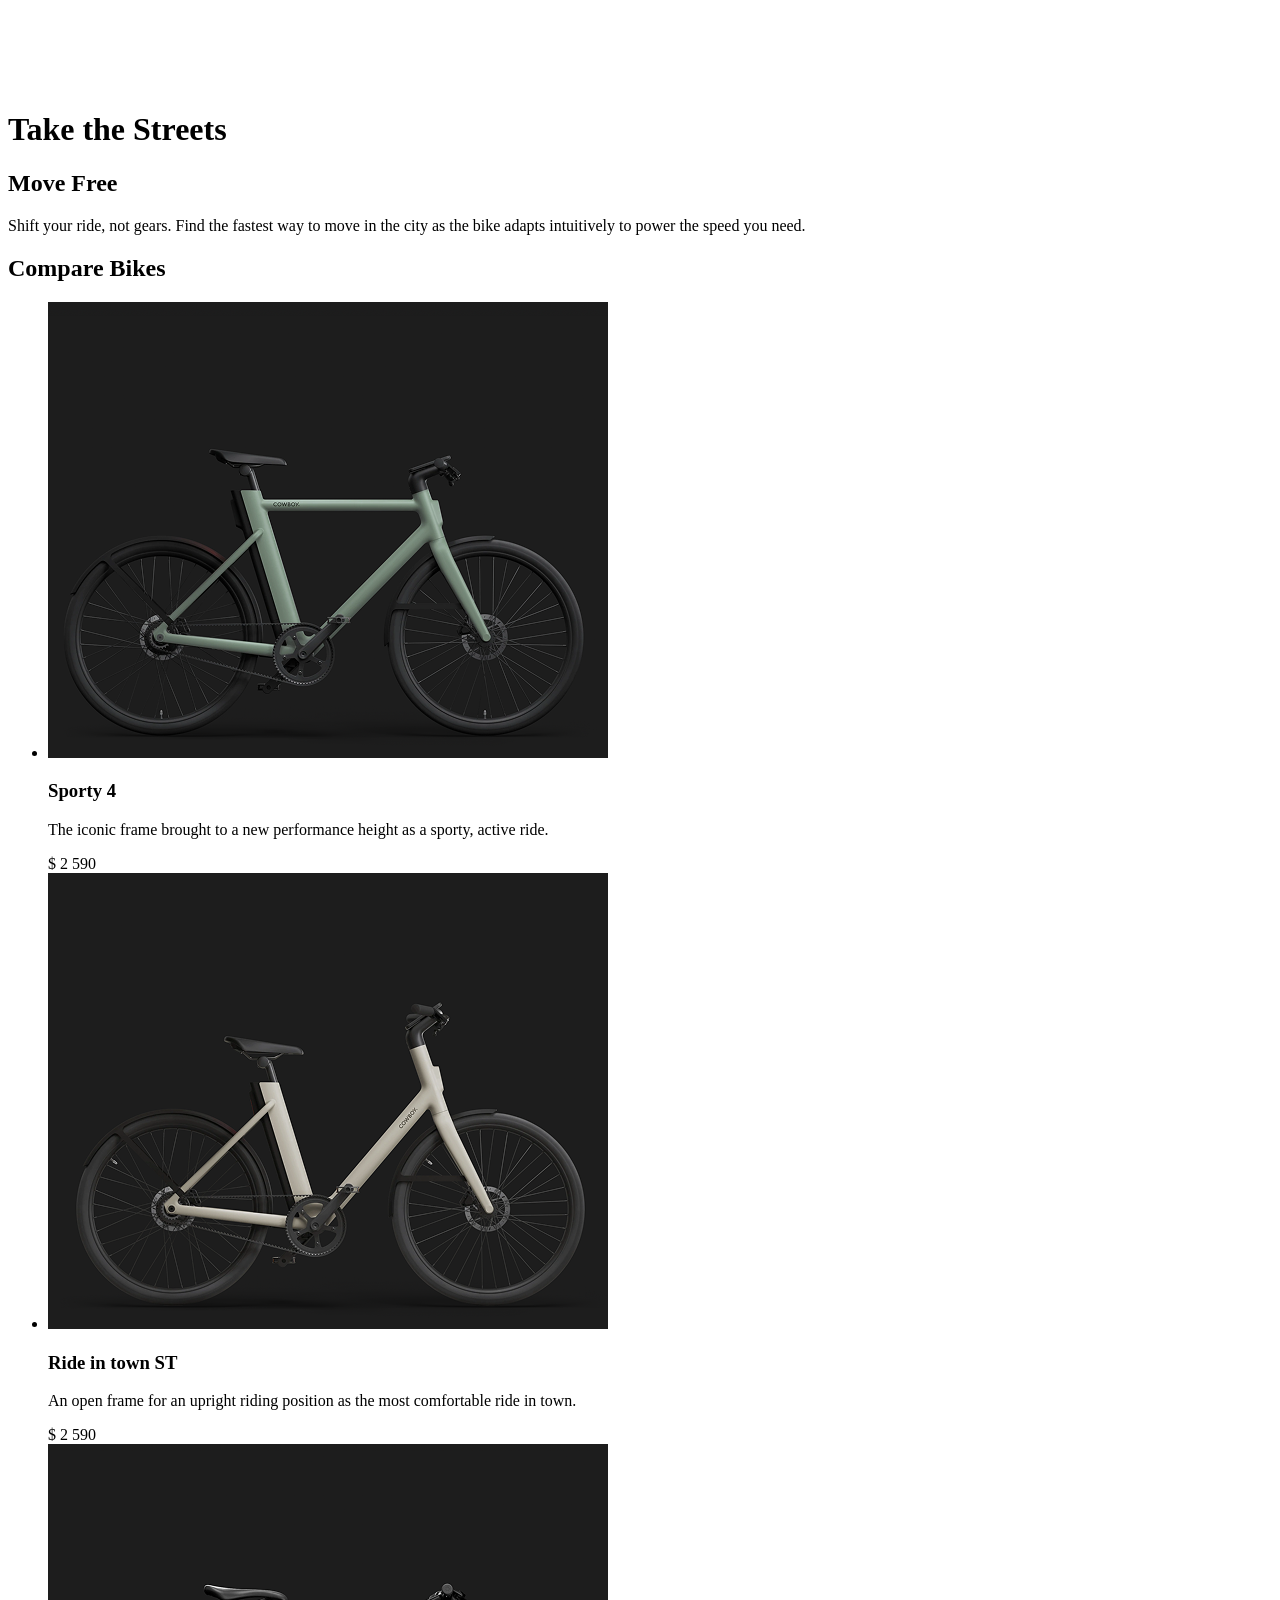
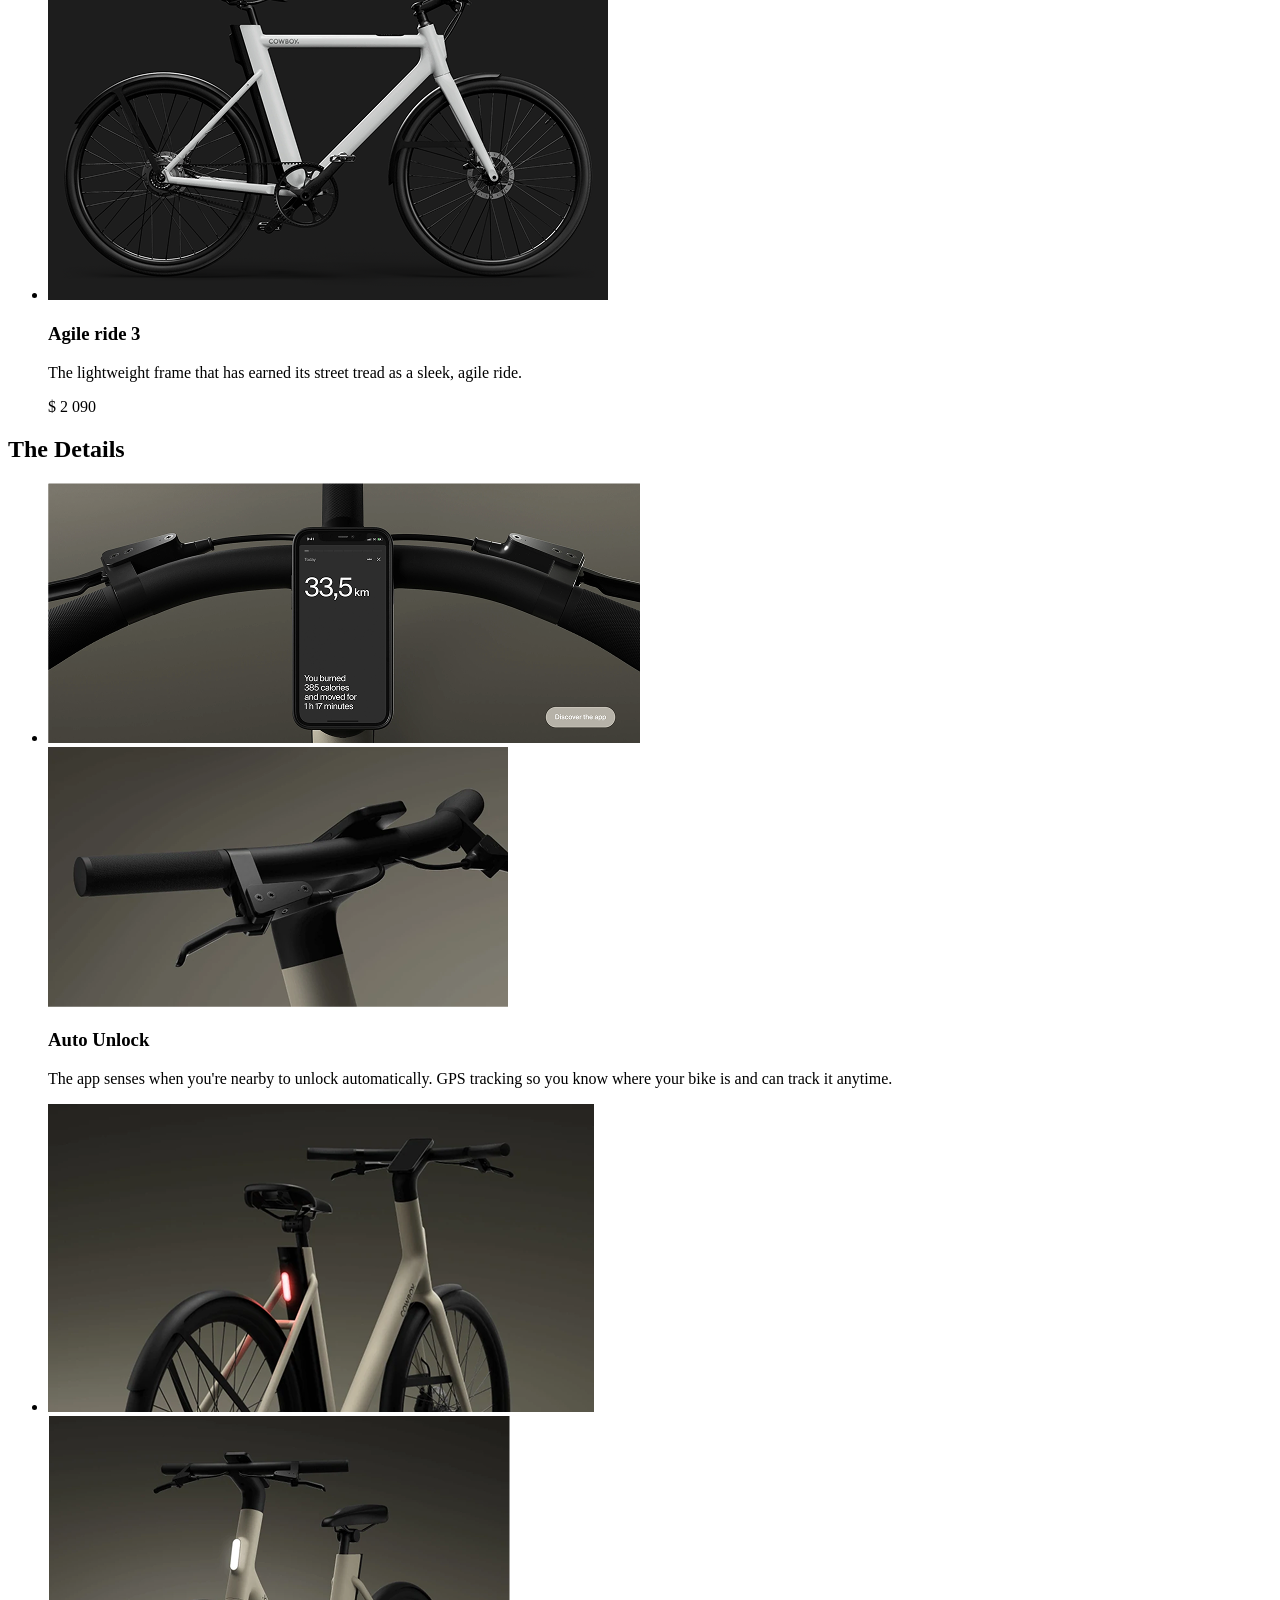
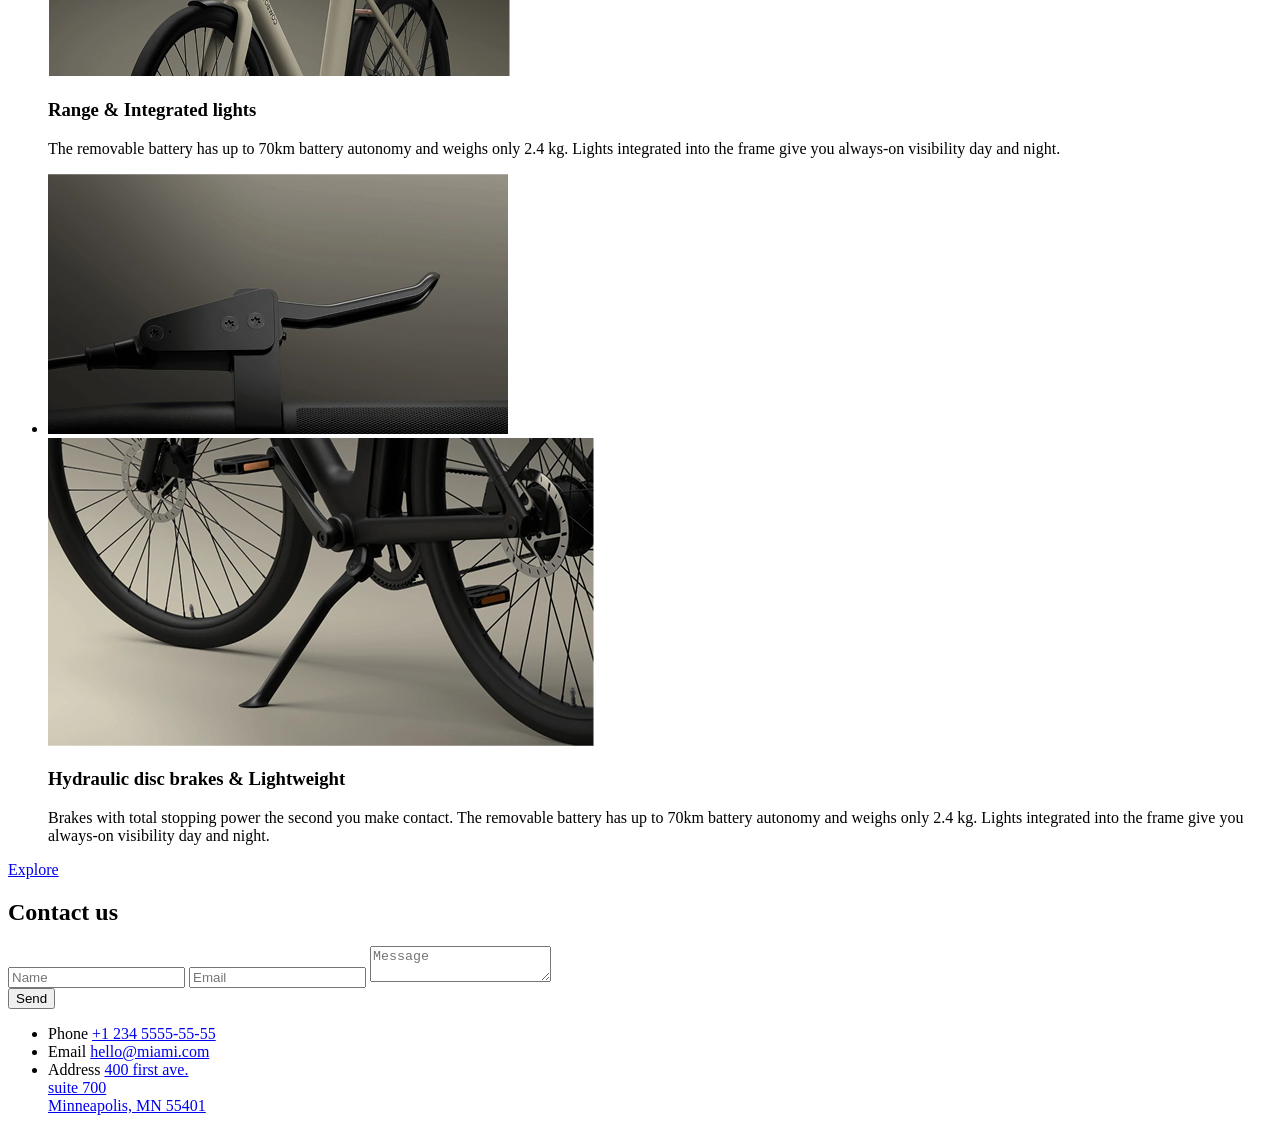
==== commit 0d22388b: "changed svgs on img" ====
--- a/index.html
+++ b/index.html
@@ -34,16 +34,11 @@
       <div class="container header__wrap">
         <div class="header__nav">
           <a class="header__logo-link" href="#header">
-            <svg class="header__logo">
-              <use href="./src/images/svgs/logo.svg">
-              </use>
-            </svg>
+            <img src="./src/images/svgs/logo.svg" alt="logo">
           </a>
           <div class="header__actions">
             <a class="header__phone-link" href="tel:1234555555">
-              <svg class="header__phone-icon">
-                <use href="./src/images/svgs/phone.svg"></use>
-              </svg>
+              <img src="./src/images/svgs/phone.svg" alt="phone">
             </a>
             <div class="burger">
               <div class="burger__line"></div>
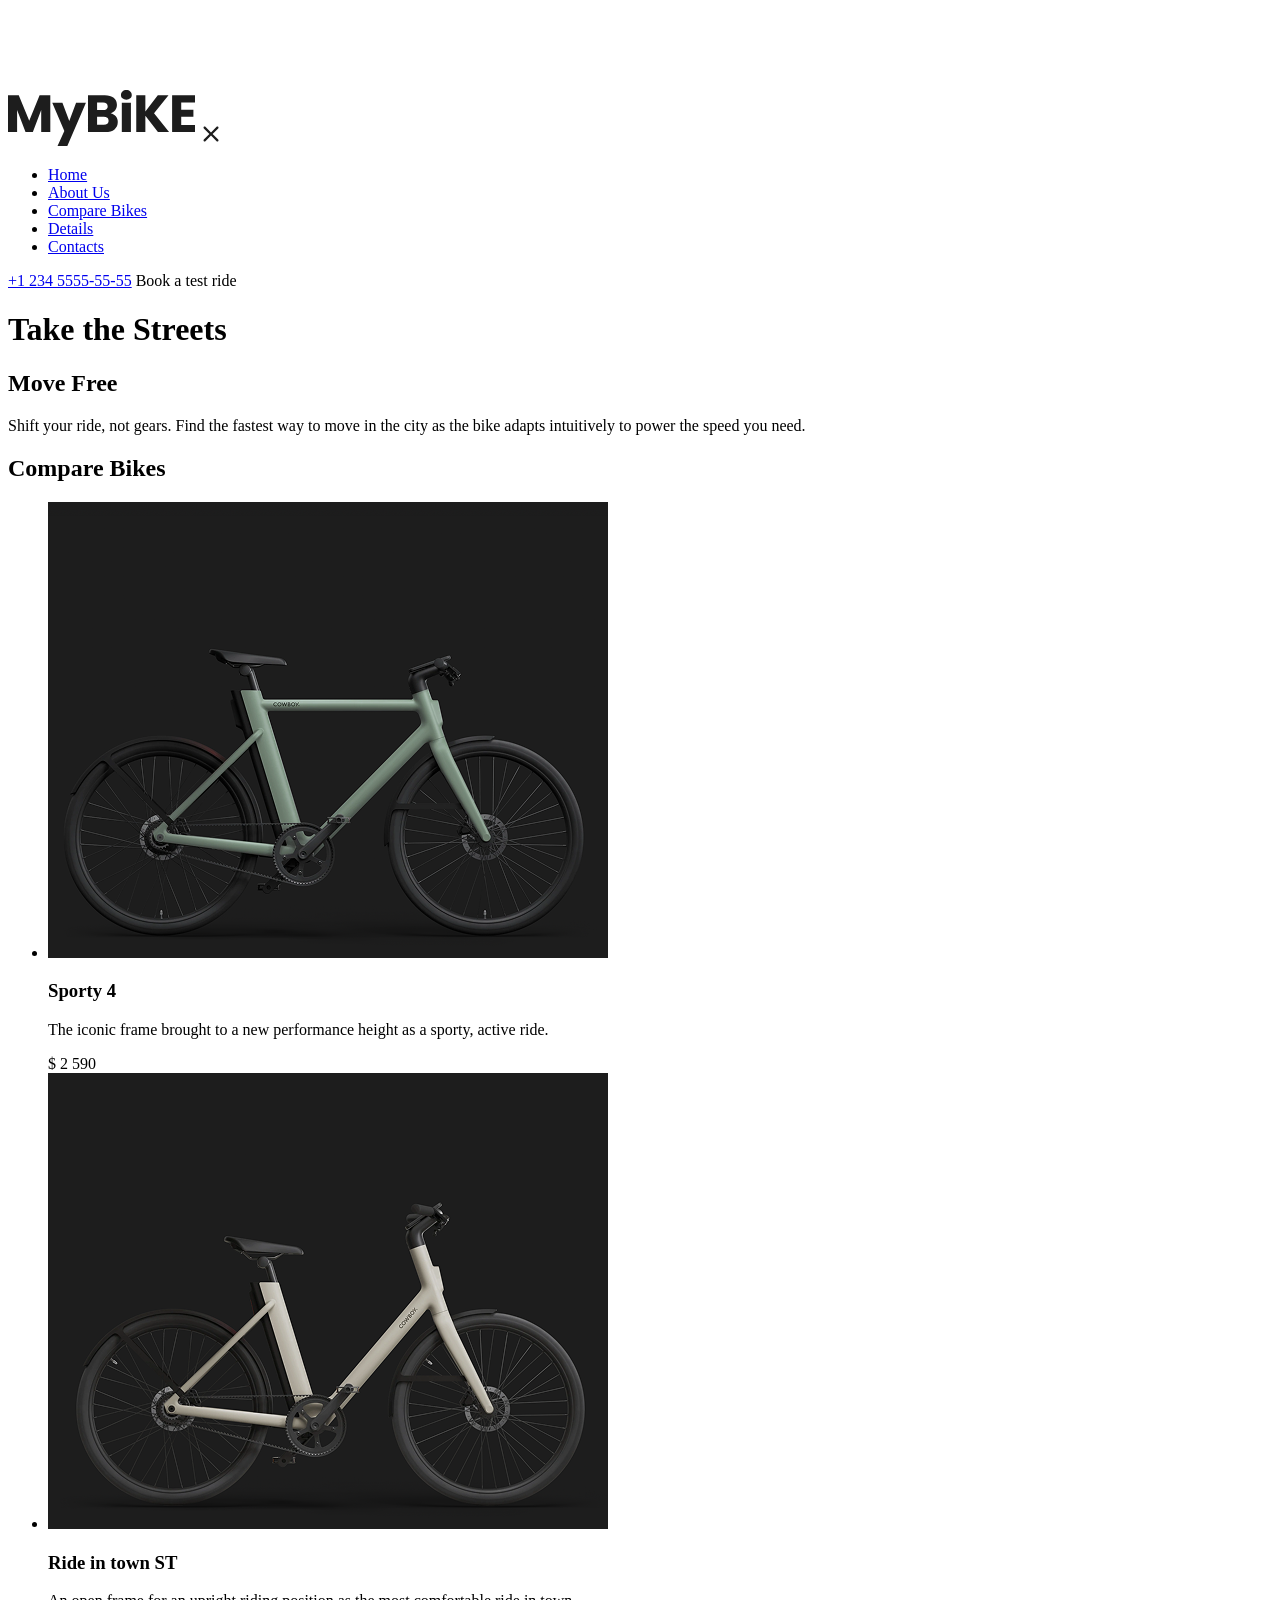
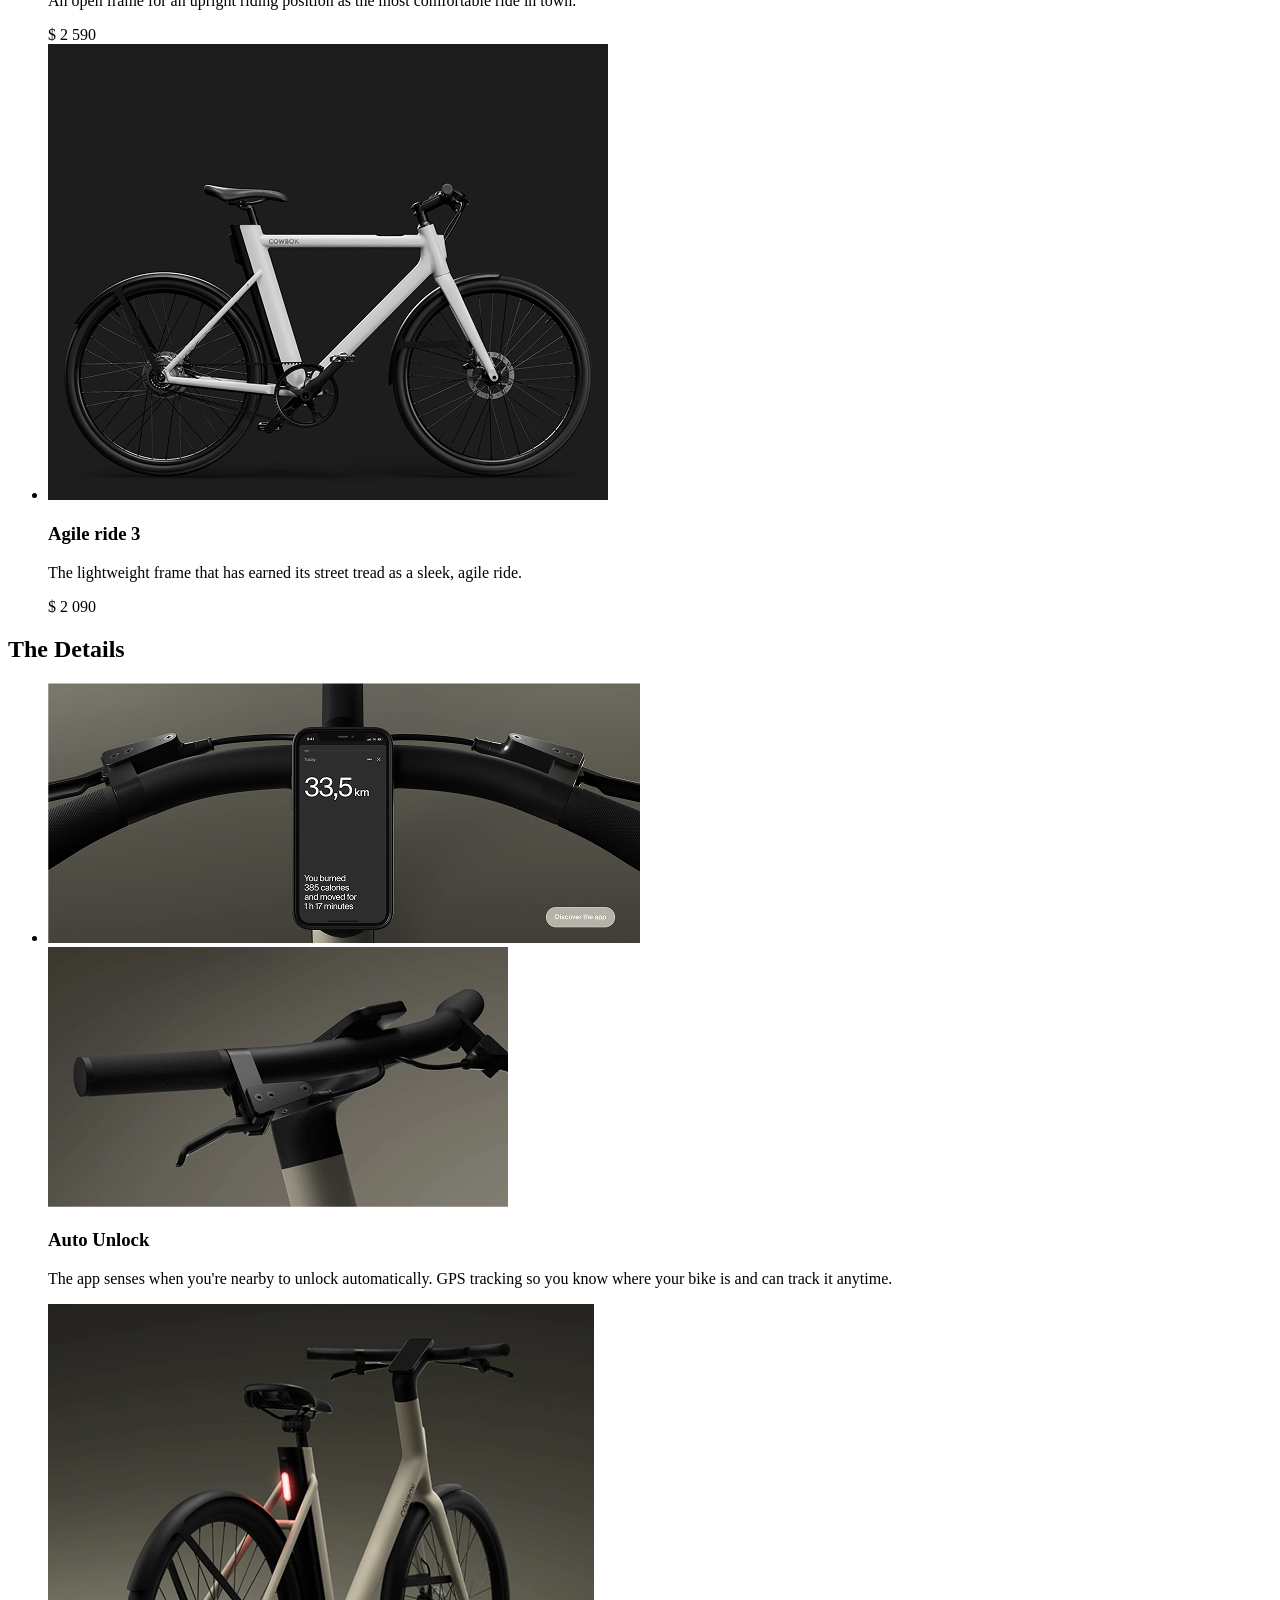
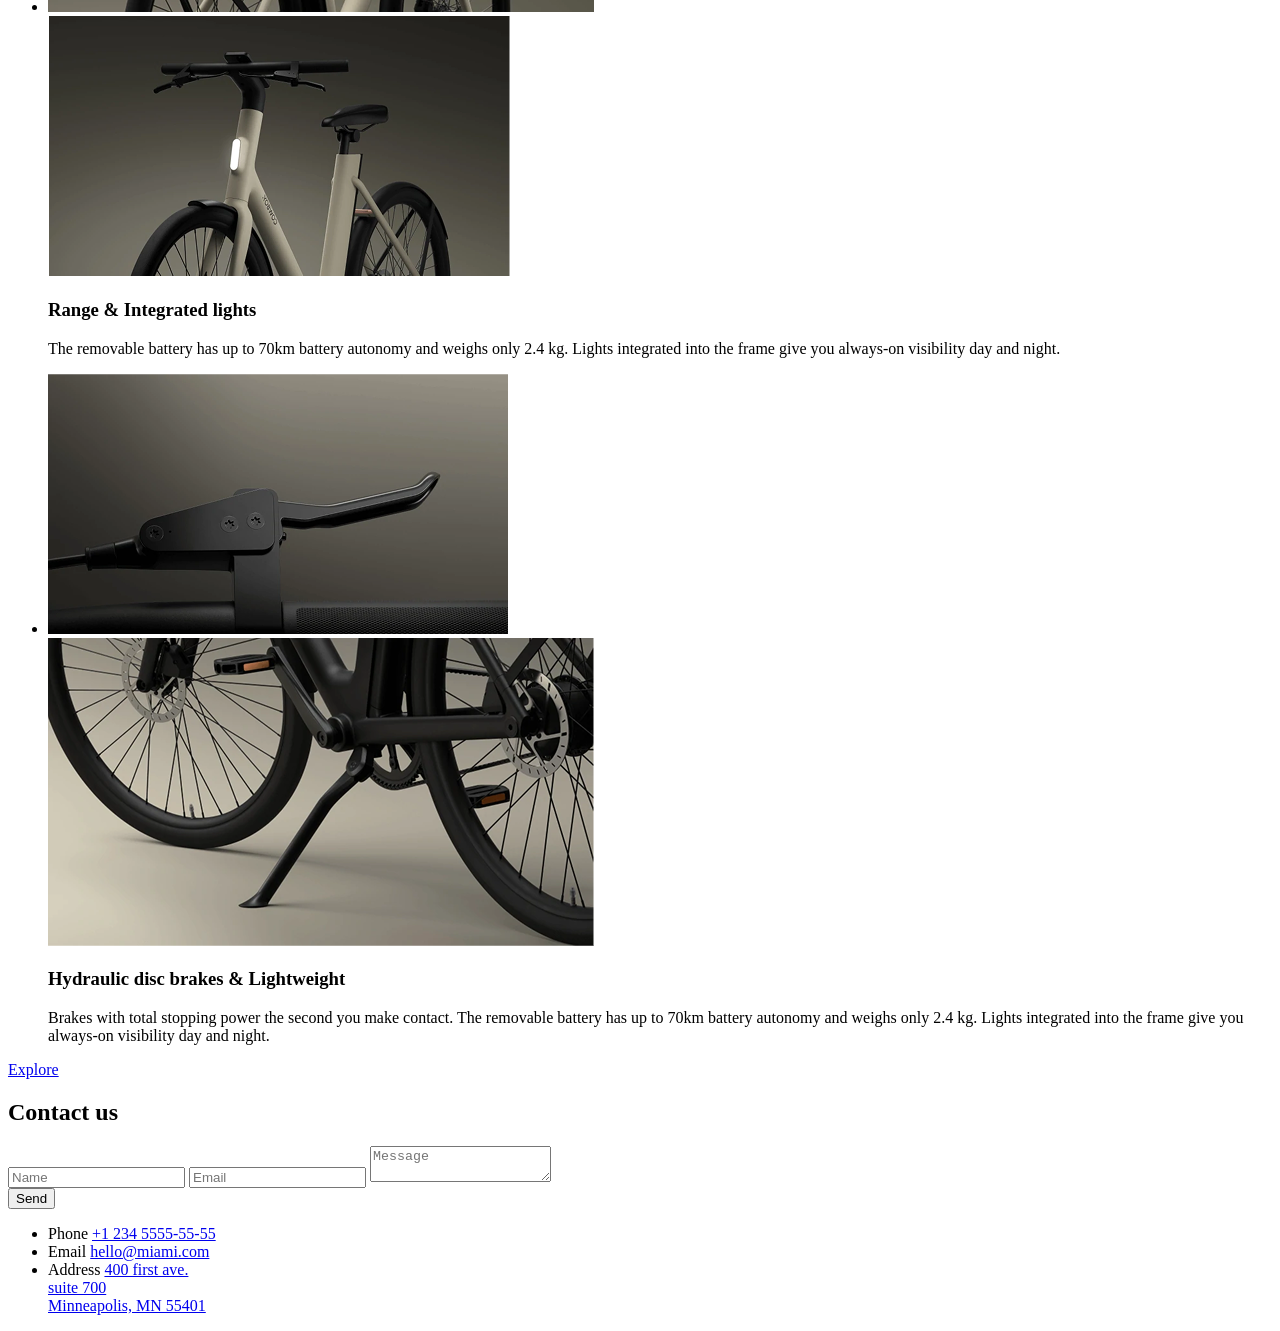
==== commit 8e69eee1: "added modal window" ====
--- a/index.html
+++ b/index.html
@@ -34,16 +34,58 @@
       <div class="container header__wrap">
         <div class="header__nav">
           <a class="header__logo-link" href="#header">
-            <img src="./src/images/svgs/logo.svg" alt="logo">
+            <img
+            class="header__logo"
+            src="./src/images/svgs/logo.svg"
+            alt="logo"
+            >
           </a>
           <div class="header__actions">
             <a class="header__phone-link" href="tel:1234555555">
-              <img src="./src/images/svgs/phone.svg" alt="phone">
+              <img
+              class="header__phone-icon"
+              src="./src/images/svgs/phone.svg"
+              alt="phone"
+              >
             </a>
-            <div class="burger">
-              <div class="burger__line"></div>
-              <div class="burger__line"></div>
-              <div class="burger__line"></div>
+
+            <a href="#modal">
+              <div class="burger">
+                <div class="burger__line"></div>
+                <div class="burger__line"></div>
+                <div class="burger__line"></div>
+              </div>
+            </a>
+            <div class="modal" id="modal">
+              <div class="container">
+                <div class="modal__top">
+                  <img
+                  class="modal__logo"
+                  src="./src/images/svgs/logoBlack.svg"
+                  alt="logo"
+                  >
+                  <a href="#" class="modal__close">
+                    <img
+                    class="modal__close-icon"
+                    src="./src/images/svgs/close.svg"
+                    alt="close__button"
+                    >
+                  </a>
+                </div>
+                <nav class="modal__nav">
+                  <ul class="modal__nav-list">
+                    <li class="modal__nav-item"><a class="modal__nav-link" href="#header">Home</a></li>
+                    <li class="modal__nav-item"><a class="modal__nav-link" href="#about__section">About Us</a></li>
+                    <li class="modal__nav-item"><a class="modal__nav-link" href="#compare__section">Compare Bikes</a></li>
+                    <li class="modal__nav-item"><a class="modal__nav-link" href="#details__section">Details</a></li>
+                    <li class="modal__nav-item"><a class="modal__nav-link" href="#contacts__section">Contacts</a></li>
+                  </ul>
+                </nav>
+                <div class="modal__book">
+                  <a class="modal__book-link" href="tel:1234555555">+1 234 5555-55-55</a>
+                  <span class="modal__book-description">Book a test ride</span>
+                </div>
+              </div>
             </div>
           </div>
         </div>
@@ -52,20 +94,20 @@
     </header>
     <main class="main">
       <div class="container">
-        <section class="main__moveFree">
-          <h2 class="main__moveFree__title">Move Free</h2>
-          <p class="main__moveFree__paragraph">
+        <section class="move-free" id="about__section">
+          <h2 class="move-free__title">Move Free</h2>
+          <p class="move-free__paragraph">
               Shift your ride, not gears. Find the fastest
                way to move in the city as the bike adapts
                 intuitively to power the speed you need.
           </p>
         </section>
-        <section class="main__comparison">
-          <h2 class="main__comparison__title">Compare Bikes</h2>
-          <ul class="main__comparison__bikeList">
-            <li class="comparison__item1">
+        <section class="comparison" id="compare__section">
+          <h2 class="comparison__title">Compare Bikes</h2>
+          <ul class="comparison__list">
+            <li class="comparison__item">
               <article class="bike-card">
-                <picture class="pictures">
+                <picture class="bike-card__picture">
                   <source
                   srcset="./src/images/main/bikesProfiles/firstBike/firstBike2x.png"
                   media="(min-width: 400px)"
@@ -92,9 +134,9 @@
                 <div class="bike-card__price">$ 2 590</div>
               </article>
             </li>
-            <li class="comparison__item2">
+            <li class="comparison__item">
               <article class="bike-card">
-                <picture class="pictures">
+                <picture class="bike-card__picture">
                   <source
                   srcset="./src/images/main/bikesProfiles/secondBike/secondBike2x.png"
                   media="(min-width: 400px)"
@@ -121,10 +163,10 @@
                 <div class="bike-card__price">$ 2 590</div>
               </article>
             </li>
-            <li class="comparison__item3">
+            <li class="comparison__item">
               <article class="bike-card">
 
-                <picture class="pictures">
+                <picture class="bike-card__picture">
                   <source
                   srcset="./src/images/main/bikesProfiles/thirdBike/thirdBike2x.png"
                   media="(min-width: 400px)"
@@ -153,14 +195,14 @@
             </li>
           </ul>
         </section>
-        <section class="main__details">
-          <h2 class="main__details__title">The Details</h2>
-          <ul class="main__details__list">
+        <section class="details" id="details__section">
+          <h2 class="details__title">The Details</h2>
+          <ul class="details__list">
             <li class="details__item">
               <article class="detail-card">
-                <div class="detail-card-photos">
-                  <div class="detail-card-photos-ov1">
-                    <picture class="main__details-pictures detail-card-photos-first">
+                <div class="detail-card__photos">
+                  <div class="detail-card__photo-wrap detail-card__photo-wrap--left">
+                    <picture class="detail-card__picture">
                       <source
                       srcset="./src/images/main/bikeDetails/phoneKilometres/phoneKilometres2x.png"
                       media="(min-width: 650px)"
@@ -184,8 +226,8 @@
                     </picture>
                   </div>
 
-                  <div class="detail-card-photos-ov2">
-                    <picture class="main__details-pictures detail-card-photos-second">
+                  <div class="detail-card__photo-wrap detail-card__photo-wrap--right">
+                    <picture class="detail-card__picture">
                       <source
                       srcset="./src/images/main/bikeDetails/breaks/breaks2x.png"
                       media="(min-width: 650px)"
@@ -221,9 +263,9 @@
             </li>
             <li class="details__item">
               <article class="detail-card">
-                <div class="detail-card-photos">
-                  <div class="detail-card-photos-ov1">
-                    <picture class="main__details-pictures">
+                <div class="detail-card__photos">
+                  <div class="detail-card__photo-wrap detail-card__photo-wrap--left">
+                    <picture class="detail-card__picture">
                       <source
                       srcset="./src/images/main/bikeDetails/stoplights/stoplights2x.png"
                       media="(min-width: 650px)"
@@ -246,8 +288,8 @@
                       >
                     </picture>
                   </div>
-                  <div class="detail-card-photos-ov2">
-                    <picture class="main__details-pictures">
+                  <div class="detail-card__photo-wrap detail-card__photo-wrap--right">
+                    <picture class="detail-card__picture">
                       <source
                       srcset="./src/images/main/bikeDetails/forwardights/forwardlights2x.png"
                       media="(min-width: 650px)"
@@ -283,9 +325,9 @@
             </li>
             <li class="details__item">
               <article class="detail-card">
-                <div class="detail-card-photos">
-                  <div class="detail-card-photos-ov1 detail-card-photos-ov1-lastChild">
-                    <picture class="main__details-pictures">
+                <div class="detail-card__photos">
+                  <div class="detail-card__photo-wrap detail-card__photo-wrap--left detail-card__photo-wrap--compact">
+                    <picture class="detail-card__picture">
                       <source
                       srcset="./src/images/main/bikeDetails/starBolts/starBolts2x.png"
                       media="(min-width: 650px)"
@@ -308,8 +350,8 @@
                       >
                     </picture>
                   </div>
-                  <div class="detail-card-photos-ov2 detail-card-photos-ov2-lastChild">
-                    <picture class="main__details-pictures">
+                  <div class="detail-card__photo-wrap detail-card__photo-wrap--right detail-card__photo-wrap--compact">
+                    <picture class="detail-card__picture">
                       <source
                       srcset="./src/images/main/bikeDetails/pedals/pedals2x.png"
                       media="(min-width: 650px)"
@@ -345,53 +387,53 @@
               </article>
             </li>
           </ul>
-          <a class="main__details__link" href="#">Explore</a>
+          <a class="details__link" href="#">Explore</a>
         </section>
       </div>
     </main>
     <footer class="footer">
       <div class="container">
-        <section class="footer__contacts">
-          <h2 class="footer__contacts__title">Contact us</h2>
-          <article class="footer__contacts__feedback">
-            <form class="footer__contacts__feedback-form" action="#">
-              <div class="footer__contacts__feedback-form__wrap">
+        <section class="contacts" id="contacts__section">
+          <h2 class="contacts__title">Contact us</h2>
+          <article class="contacts__feedback">
+            <form class="contacts__form" action="#">
+              <div class="contacts__form-wrap">
                 <input
-                class="footer__contacts__feedback-form__input"
+                class="contacts__input"
                 type="text"
                 name="username"
                 id="userName"
                 placeholder="Name"
                 >
                 <input
-                class="footer__contacts__feedback-form__input"
+                class="contacts__input"
                 type="email"
                 name="email"
                 id="userEmail"
                 placeholder="Email"
                 >
                 <textarea
-                class="footer__contacts__feedback-form__textarea"
+                class="contacts__textarea"
                 name="message"
                 id="userMessage"
                 placeholder="Message"
                 ></textarea>
               </div>
-              <button class="footer__contacts__feedback-form__submit" type="submit">Send</button>
+              <button class="contacts__submit" type="submit">Send</button>
             </form>
-            <div class="footer__contacts__feedback-links">
-              <ul class="footer__contacts__feedback-links__list">
-                <li class="footer__contacts__feedback-links__item">
-                  <span class="footer__contacts__feedback-links__label">Phone</span>
-                  <a class="footer__contacts__feedback-links__link" href="#">+1 234 5555-55-55</a>
+            <div class="contacts__links">
+              <ul class="contacts__links-list">
+                <li class="contacts__links-item">
+                  <span class="contacts__links-label">Phone</span>
+                  <a class="contacts__links-link" href="#">+1 234 5555-55-55</a>
                 </li>
-                <li class="footer__contacts__feedback-links__item">
-                  <span class="footer__contacts__feedback-links__label">Email</span>
-                  <a class="footer__contacts__feedback-links__link" href="#">hello@miami.com</a>
+                <li class="contacts__links-item">
+                  <span class="contacts__links-label">Email</span>
+                  <a class="contacts__links-link" href="#">hello@miami.com</a>
                 </li>
-                <li class="footer__contacts__feedback-links__item">
-                  <span class="footer__contacts__feedback-links__label">Address</span>
-                  <a class="footer__contacts__feedback-links__link" href="#">
+                <li class="contacts__links-item">
+                  <span class="contacts__links-label">Address</span>
+                  <a class="contacts__links-link" href="#">
                     400 first ave.<br>
                     suite 700 <br>
                     Minneapolis, MN 55401
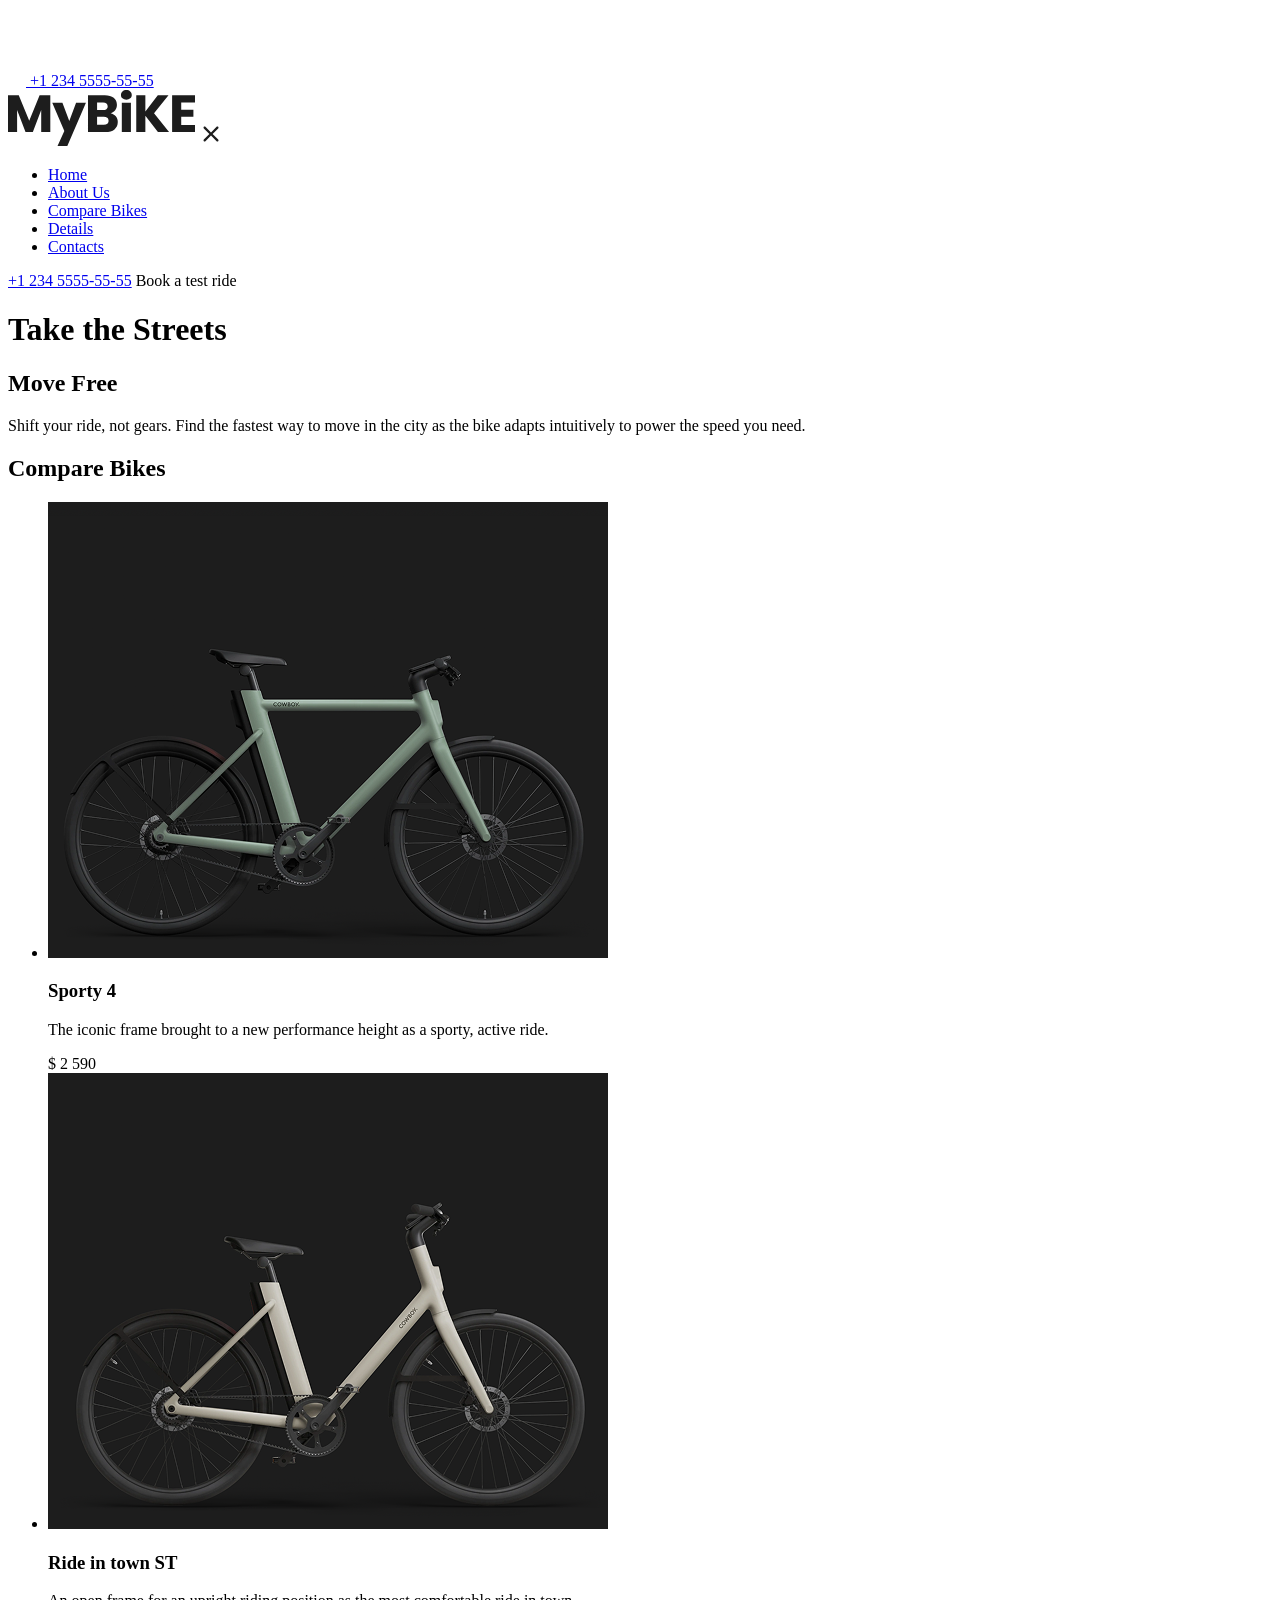
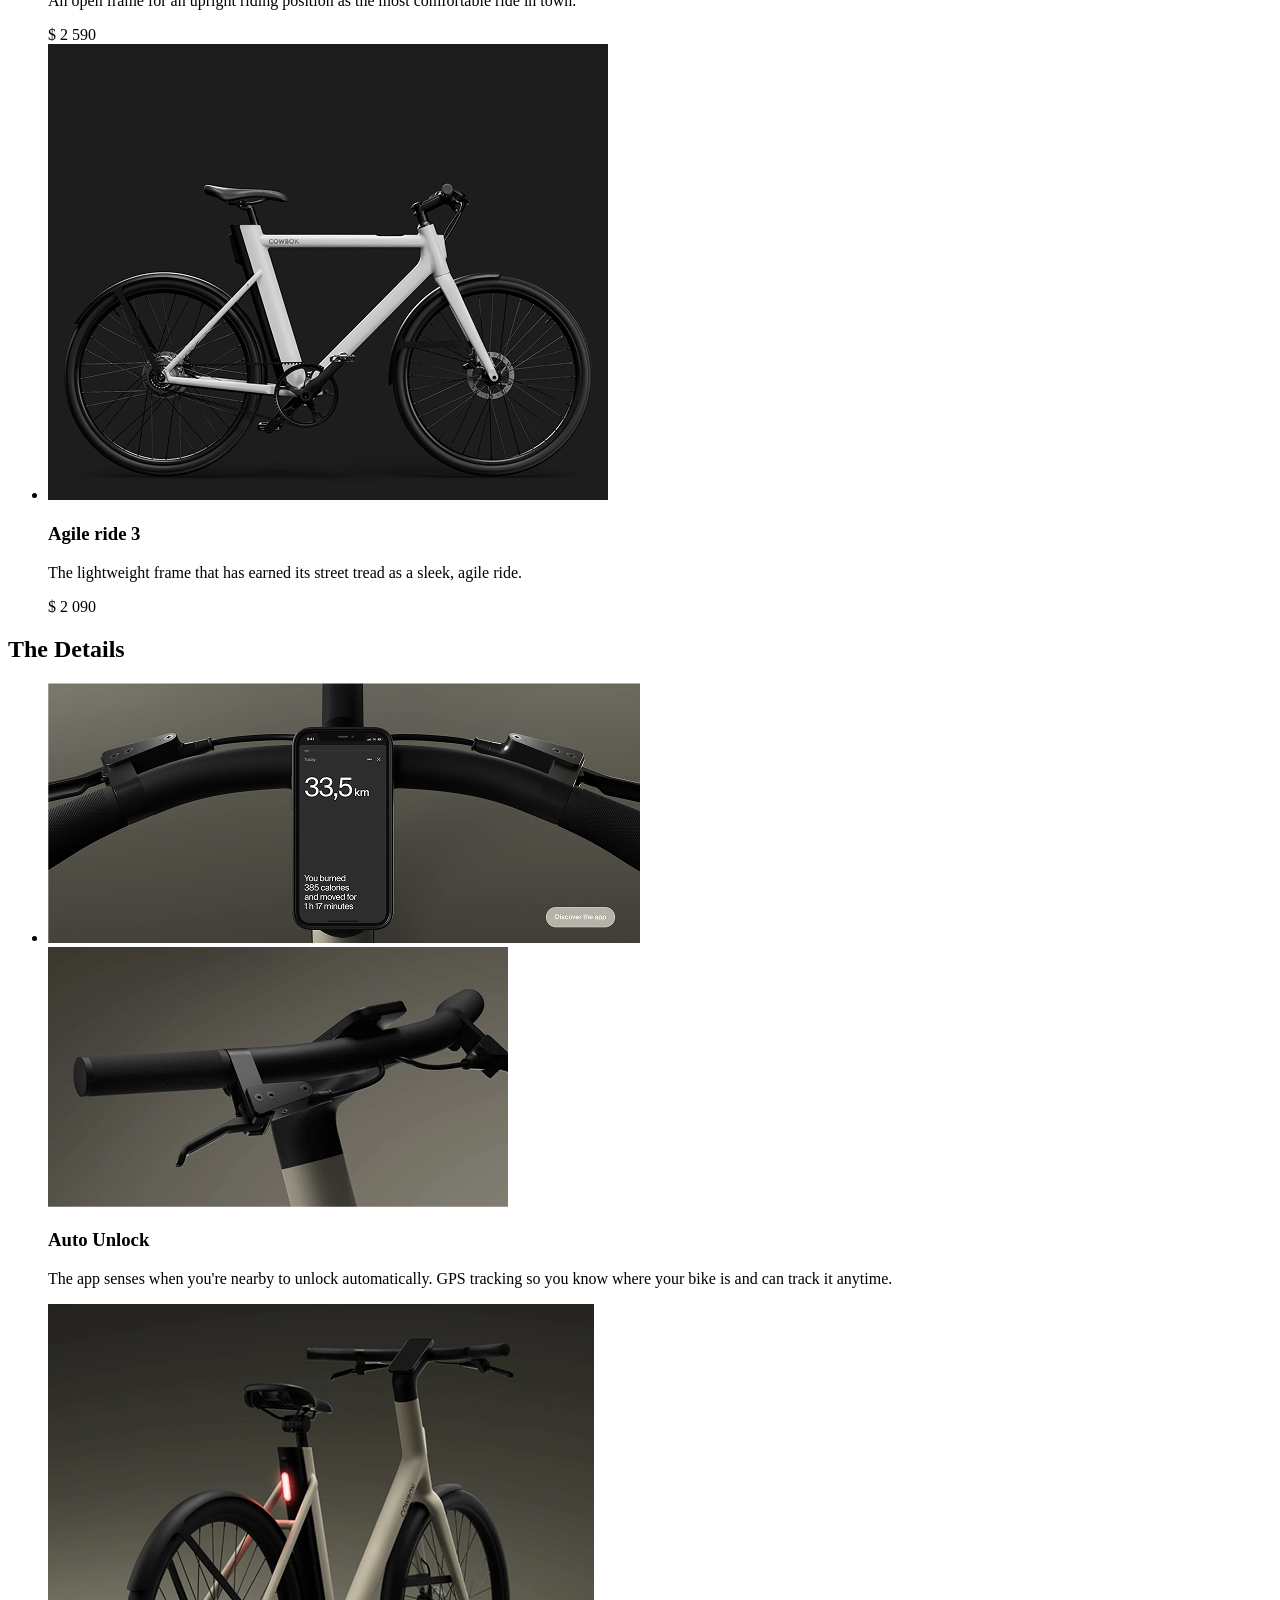
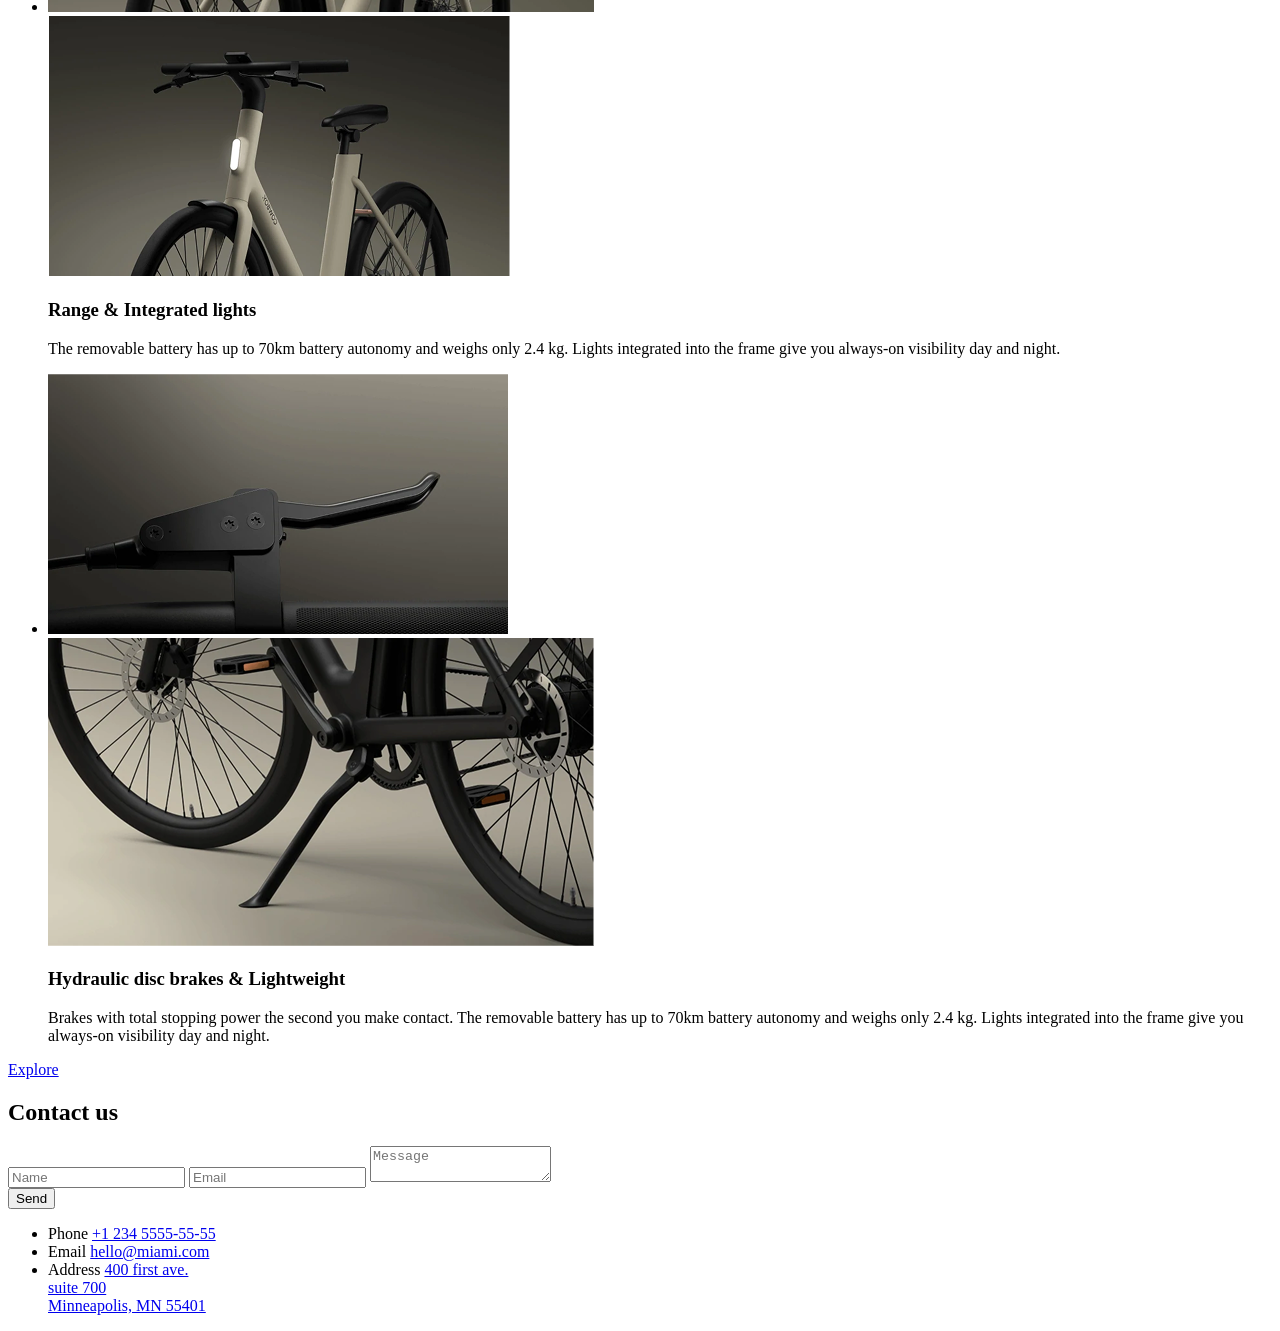
==== commit 6dd7f5f6: "did some animation" ====
--- a/index.html
+++ b/index.html
@@ -43,17 +43,18 @@
           <div class="header__actions">
             <a class="header__phone-link" href="tel:1234555555">
               <img
-              class="header__phone-icon"
-              src="./src/images/svgs/phone.svg"
-              alt="phone"
+                class="header__phone-icon"
+                src="./src/images/svgs/phone.svg"
+                alt="phone"
               >
+              <span class="header__phone-text">+1 234 5555-55-55</span>
             </a>
 
             <a href="#modal">
               <div class="burger">
-                <div class="burger__line"></div>
-                <div class="burger__line"></div>
-                <div class="burger__line"></div>
+                <div class="burger__line burger__line1"></div>
+                <div class="burger__line burger__line2"></div>
+                <div class="burger__line burger__line3"></div>
               </div>
             </a>
             <div class="modal" id="modal">
@@ -387,7 +388,7 @@
               </article>
             </li>
           </ul>
-          <a class="details__link" href="#">Explore</a>
+          <a class="details__link hoverBtns" href="#">Explore</a>
         </section>
       </div>
     </main>
@@ -419,7 +420,7 @@
                 placeholder="Message"
                 ></textarea>
               </div>
-              <button class="contacts__submit" type="submit">Send</button>
+              <button class="contacts__submit hoverBtns" type="submit">Send</button>
             </form>
             <div class="contacts__links">
               <ul class="contacts__links-list">
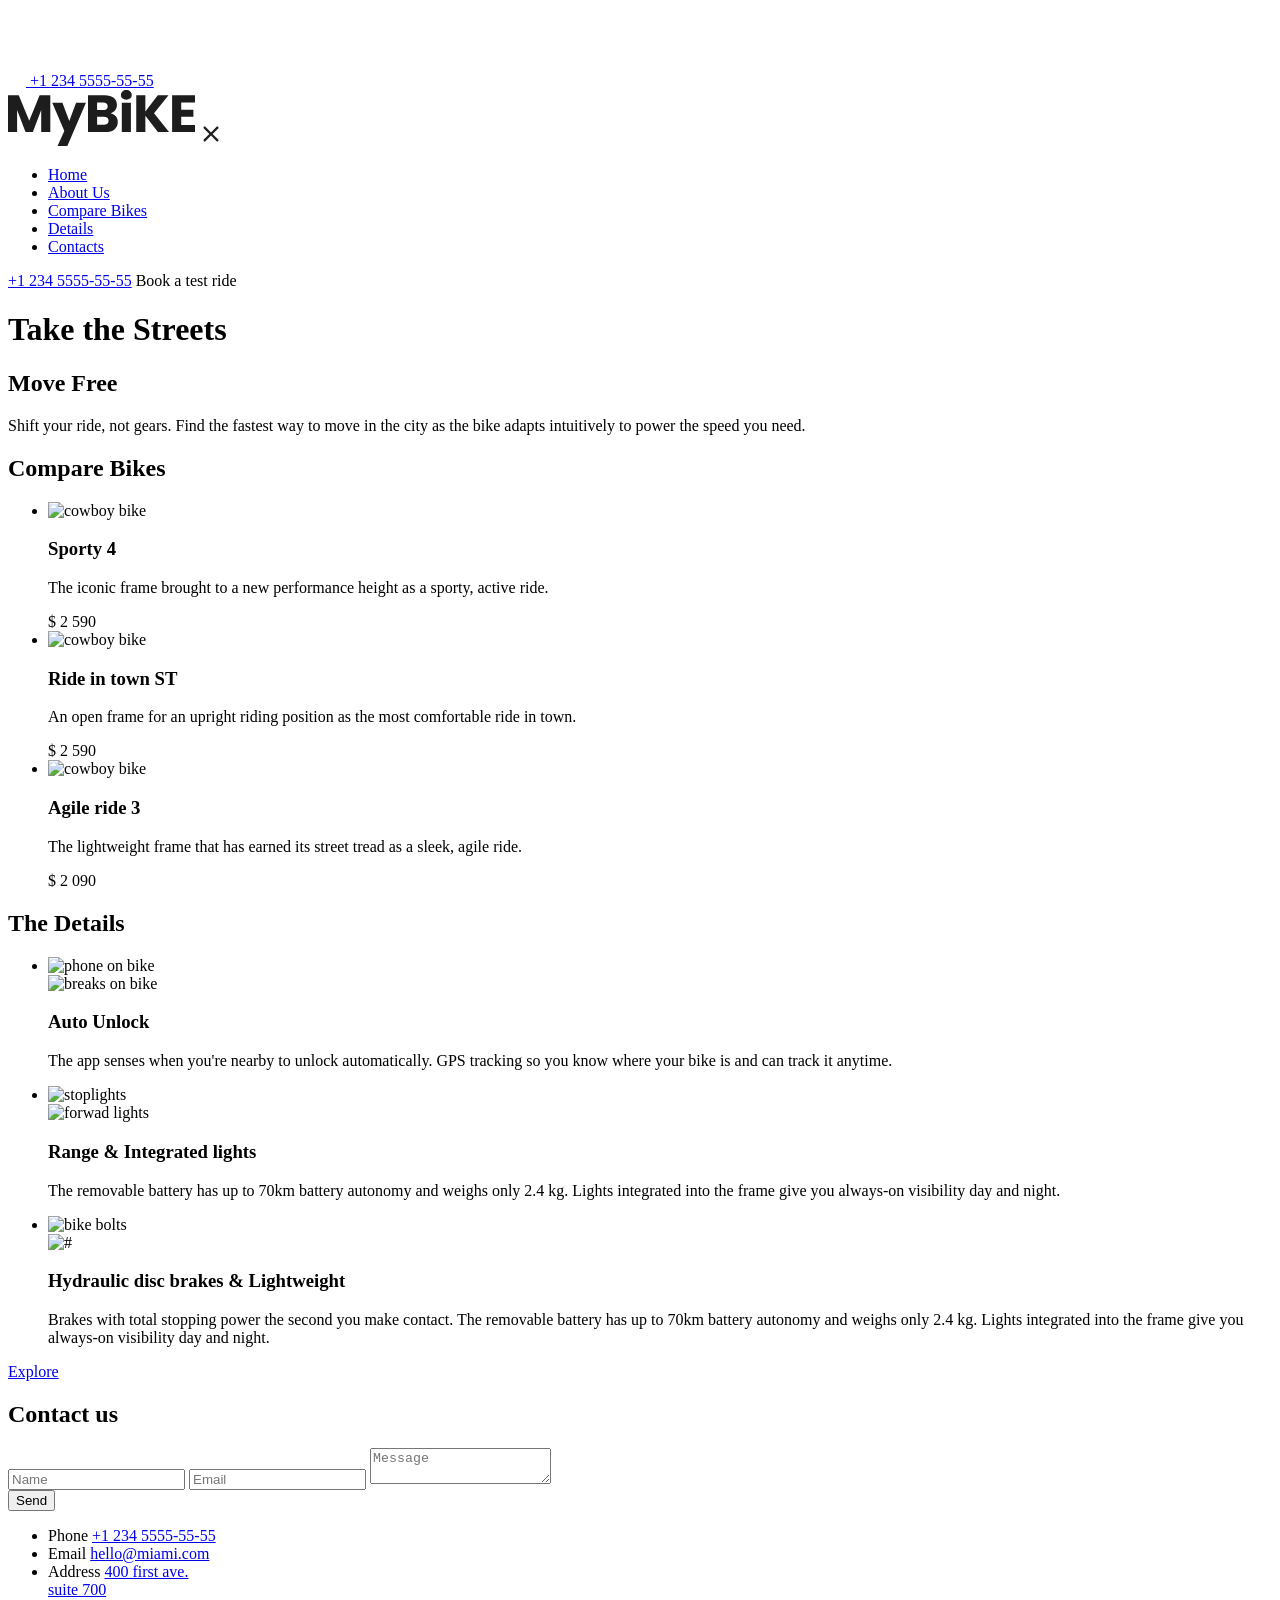
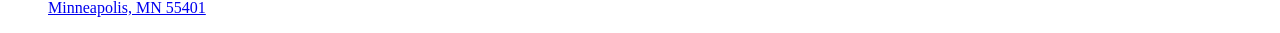
==== commit 0fa044df: "make build" ====
--- a/index.html
+++ b/index.html
@@ -1,5 +1,5 @@
 <!DOCTYPE html>
-<html lang="uk">
+<html lang="en">
 
   <head>
     <meta charset="UTF-8">
@@ -7,7 +7,7 @@
     <title>MyBiKe</title>
     <link
     rel="shortcut icon"
-    href="./src/images/pageLogo/favicon.png"
+    href="/layout_landing-page/assets/favicon-S8Urxen_.png"
     type="image/x-icon"
     >
     <link
@@ -23,11 +23,8 @@
     href="https://fonts.googleapis.com/css2?family=Poppins:wght@400;500;600;700&amp;display=swap"
     rel="stylesheet"
     >
-    <link
-    rel="stylesheet"
-    href="src/styles/main.scss"
-    >
-
+
+    <link rel="stylesheet" crossorigin href="/layout_landing-page/assets/index-bOgW_mCa.css">
   </head>
   <body>
     <header class="header" id="header">
@@ -36,7 +33,7 @@
           <a class="header__logo-link" href="#header">
             <img
             class="header__logo"
-            src="./src/images/svgs/logo.svg"
+            src="data:image/svg+xml,%3csvg%20width='187'%20height='56'%20viewBox='0%200%20187%2056'%20fill='none'%20xmlns='http://www.w3.org/2000/svg'%3e%3cpath%20d='M42.3067%205.20075V42.0788H33.2068V19.9625L24.8518%2042.0788H17.508L9.09993%2019.9099V42.0788H0V5.20075H10.7496L21.2332%2030.7317L31.6103%205.20075H42.3067Z'%20fill='white'%20/%3e%3cpath%20d='M77.9364%2012.7655L59.3108%2056H49.5191L56.3307%2041.0807L44.2507%2012.7655H54.415L61.2798%2031.0994L68.0915%2012.7655H77.9364Z'%20fill='white'%20/%3e%3cpath%20d='M102.597%2023.167C104.761%2023.6223%20106.499%2024.6904%20107.812%2026.3715C109.124%2028.0175%20109.781%2029.9087%20109.781%2032.045C109.781%2035.127%20108.681%2037.5785%20106.481%2039.3996C104.317%2041.1857%20101.284%2042.0788%2097.3814%2042.0788H79.9798V5.20075H96.7961C100.592%205.20075%20103.554%206.05879%20105.683%207.77486C107.847%209.49093%20108.929%2011.8199%20108.929%2014.7617C108.929%2016.9331%20108.344%2018.7367%20107.173%2020.1726C106.038%2021.6085%20104.512%2022.6066%20102.597%2023.167ZM89.0797%2020.1201H95.0399C96.53%2020.1201%2097.6653%2019.8049%2098.4458%2019.1745C99.2617%2018.5091%2099.6697%2017.546%2099.6697%2016.2852C99.6697%2015.0244%2099.2617%2014.0613%2098.4458%2013.3959C97.6653%2012.7305%2096.53%2012.3978%2095.0399%2012.3978H89.0797V20.1201ZM95.785%2034.8293C97.3105%2034.8293%2098.4812%2034.4966%2099.2972%2033.8311C100.149%2033.1307%20100.574%2032.1326%20100.574%2030.8368C100.574%2029.541%20100.131%2028.5253%2099.244%2027.7899C98.3925%2027.0544%2097.204%2026.6867%2095.6785%2026.6867H89.0797V34.8293H95.785Z'%20fill='white'%20/%3e%3cpath%20d='M118.388%209.71857C116.792%209.71857%20115.479%209.26329%20114.45%208.35272C113.457%207.40713%20112.96%206.25141%20112.96%204.88556C112.96%203.48468%20113.457%202.32896%20114.45%201.41839C115.479%200.472796%20116.792%200%20118.388%200C119.949%200%20121.226%200.472796%20122.22%201.41839C123.248%202.32896%20123.763%203.48468%20123.763%204.88556C123.763%206.25141%20123.248%207.40713%20122.22%208.35272C121.226%209.26329%20119.949%209.71857%20118.388%209.71857ZM122.911%2012.7655V42.0788H113.811V12.7655H122.911Z'%20fill='white'%20/%3e%3cpath%20d='M149.918%2042.0788L137.359%2025.7936V42.0788H128.259V5.20075H137.359V21.3809L149.811%205.20075H160.508L146.033%2023.272L161.04%2042.0788H149.918Z'%20fill='white'%20/%3e%3cpath%20d='M173.217%2012.3978V19.8574H185.404V26.7917H173.217V34.8818H187V42.0788H164.117V5.20075H187V12.3978H173.217Z'%20fill='white'%20/%3e%3c/svg%3e"
             alt="logo"
             >
           </a>
@@ -44,7 +41,7 @@
             <a class="header__phone-link" href="tel:1234555555">
               <img
                 class="header__phone-icon"
-                src="./src/images/svgs/phone.svg"
+                src="data:image/svg+xml,%3csvg%20width='18'%20height='18'%20viewBox='0%200%2018%2018'%20fill='none'%20xmlns='http://www.w3.org/2000/svg'%3e%3cpath%20d='M17.01%2012.38C15.78%2012.38%2014.59%2012.18%2013.48%2011.82C13.13%2011.7%2012.74%2011.79%2012.47%2012.06L10.9%2014.03C8.07%2012.68%205.42%2010.13%204.01%207.2L5.96%205.54C6.23%205.26%206.31%204.87%206.2%204.52C5.83%203.41%205.64%202.22%205.64%200.99C5.64%200.45%205.19%200%204.65%200H1.19C0.65%200%200%200.24%200%200.99C0%2010.28%207.73%2018%2017.01%2018C17.72%2018%2018%2017.37%2018%2016.82V13.37C18%2012.83%2017.55%2012.38%2017.01%2012.38Z'%20fill='white'%20/%3e%3c/svg%3e"
                 alt="phone"
               >
               <span class="header__phone-text">+1 234 5555-55-55</span>
@@ -62,13 +59,13 @@
                 <div class="modal__top">
                   <img
                   class="modal__logo"
-                  src="./src/images/svgs/logoBlack.svg"
+                  src="data:image/svg+xml,%3csvg%20width='187'%20height='56'%20viewBox='0%200%20187%2056'%20fill='none'%20xmlns='http://www.w3.org/2000/svg'%3e%3cpath%20d='M42.3067%205.20075V42.0788H33.2068V19.9625L24.8518%2042.0788H17.508L9.09993%2019.9099V42.0788H0V5.20075H10.7496L21.2332%2030.7317L31.6103%205.20075H42.3067Z'%20fill='%231D1D1D'%20/%3e%3cpath%20d='M77.9364%2012.7655L59.3108%2056H49.5191L56.3307%2041.0807L44.2507%2012.7655H54.415L61.2798%2031.0994L68.0915%2012.7655H77.9364Z'%20fill='%231D1D1D'%20/%3e%3cpath%20d='M102.597%2023.167C104.761%2023.6223%20106.499%2024.6904%20107.812%2026.3715C109.124%2028.0175%20109.781%2029.9087%20109.781%2032.045C109.781%2035.127%20108.681%2037.5785%20106.481%2039.3996C104.317%2041.1857%20101.284%2042.0788%2097.3814%2042.0788H79.9798V5.20075H96.7961C100.592%205.20075%20103.554%206.05879%20105.683%207.77486C107.847%209.49093%20108.929%2011.8199%20108.929%2014.7617C108.929%2016.9331%20108.344%2018.7367%20107.173%2020.1726C106.038%2021.6085%20104.512%2022.6066%20102.597%2023.167ZM89.0797%2020.1201H95.0399C96.53%2020.1201%2097.6653%2019.8049%2098.4458%2019.1745C99.2617%2018.5091%2099.6697%2017.546%2099.6697%2016.2852C99.6697%2015.0244%2099.2617%2014.0613%2098.4458%2013.3959C97.6653%2012.7305%2096.53%2012.3978%2095.0399%2012.3978H89.0797V20.1201ZM95.785%2034.8293C97.3105%2034.8293%2098.4812%2034.4966%2099.2972%2033.8311C100.149%2033.1307%20100.574%2032.1326%20100.574%2030.8368C100.574%2029.541%20100.131%2028.5253%2099.244%2027.7899C98.3925%2027.0544%2097.204%2026.6867%2095.6785%2026.6867H89.0797V34.8293H95.785Z'%20fill='%231D1D1D'%20/%3e%3cpath%20d='M118.388%209.71857C116.792%209.71857%20115.479%209.26329%20114.45%208.35272C113.457%207.40713%20112.96%206.25141%20112.96%204.88556C112.96%203.48468%20113.457%202.32896%20114.45%201.41839C115.479%200.472796%20116.792%200%20118.388%200C119.949%200%20121.226%200.472796%20122.22%201.41839C123.248%202.32896%20123.763%203.48468%20123.763%204.88556C123.763%206.25141%20123.248%207.40713%20122.22%208.35272C121.226%209.26329%20119.949%209.71857%20118.388%209.71857ZM122.911%2012.7655V42.0788H113.811V12.7655H122.911Z'%20fill='%231D1D1D'%20/%3e%3cpath%20d='M149.918%2042.0788L137.359%2025.7936V42.0788H128.259V5.20075H137.359V21.3809L149.811%205.20075H160.508L146.033%2023.272L161.04%2042.0788H149.918Z'%20fill='%231D1D1D'%20/%3e%3cpath%20d='M173.217%2012.3978V19.8574H185.404V26.7917H173.217V34.8818H187V42.0788H164.117V5.20075H187V12.3978H173.217Z'%20fill='%231D1D1D'%20/%3e%3c/svg%3e"
                   alt="logo"
                   >
                   <a href="#" class="modal__close">
                     <img
                     class="modal__close-icon"
-                    src="./src/images/svgs/close.svg"
+                    src="data:image/svg+xml,%3csvg%20width='24'%20height='24'%20viewBox='0%200%2024%2024'%20fill='none'%20xmlns='http://www.w3.org/2000/svg'%3e%3cpath%20d='M19.1943%206.41714C19.6393%205.97216%2019.6393%205.2507%2019.1943%204.80571C18.7493%204.36073%2018.0278%204.36073%2017.5829%204.80571L12%2010.3886L6.41714%204.80572C5.97216%204.36073%205.2507%204.36073%204.80571%204.80571C4.36073%205.2507%204.36073%205.97216%204.80571%206.41714L10.3886%2012L4.80572%2017.5829C4.36073%2018.0278%204.36073%2018.7493%204.80571%2019.1943C5.2507%2019.6393%205.97216%2019.6393%206.41714%2019.1943L12%2013.6114L17.5829%2019.1943C18.0278%2019.6393%2018.7493%2019.6393%2019.1943%2019.1943C19.6393%2018.7493%2019.6393%2018.0278%2019.1943%2017.5829L13.6114%2012L19.1943%206.41714Z'%20fill='%231D1D1D'%20/%3e%3c/svg%3e"
                     alt="close__button"
                     >
                   </a>
@@ -110,23 +107,23 @@
               <article class="bike-card">
                 <picture class="bike-card__picture">
                   <source
-                  srcset="./src/images/main/bikesProfiles/firstBike/firstBike2x.png"
+                  srcset="/layout_landing-page/assets/firstBike2x-S8GsMQgU.png"
                   media="(min-width: 400px)"
                   type="image/png"
                   >
                   <source
-                  srcset="./src/images/main/bikesProfiles/firstBike/firstBike3x.png"
+                  srcset="/layout_landing-page/assets/firstBike3x-B3E99pKe.png"
                   media="(min-width: 744px)"
                   type="image/png"
                   >
                   <source
-                  srcset="./src/images/main/bikesProfiles/firstBike/firstBike4x.png"
+                  srcset="/layout_landing-page/assets/firstBike4x-CeLynQNN.png"
                   media="(min-width: 1260px)"
                   type="image/png"
                   >
                   <img
                   class="bike-card__photo"
-                  src="./src/images/main/bikesProfiles/firstBike/firstBike1x.png"
+                  src="/layout_landing-page/assets/firstBike1x-BoJaIIFE.png"
                   alt="cowboy bike"
                   >
                 </picture>
@@ -139,23 +136,23 @@
               <article class="bike-card">
                 <picture class="bike-card__picture">
                   <source
-                  srcset="./src/images/main/bikesProfiles/secondBike/secondBike2x.png"
+                  srcset="/layout_landing-page/assets/secondBike2x-BQg8ooeI.png"
                   media="(min-width: 400px)"
                   type="image/png"
                   >
                   <source
-                  srcset="./src/images/main/bikesProfiles/secondBike/secondBike3x.png"
+                  srcset="/layout_landing-page/assets/secondBike3x-CoufuvJa.png"
                   media="(min-width: 744px)"
                   type="image/png"
                   >
                   <source
-                  srcset="./src/images/main/bikesProfiles/secondBike/secondBike4x.png"
+                  srcset="/layout_landing-page/assets/secondBike4x-DzK8s0lx.png"
                   media="(min-width: 1260px)"
                   type="image/png"
                   >
                   <img
                   class="bike-card__photo"
-                  src="./src/images/main/bikesProfiles/secondBike/secondBike1x.png"
+                  src="/layout_landing-page/assets/secondBike1x-BRVe3IxC.png"
                   alt="cowboy bike"
                   >
                 </picture>
@@ -169,23 +166,23 @@
 
                 <picture class="bike-card__picture">
                   <source
-                  srcset="./src/images/main/bikesProfiles/thirdBike/thirdBike2x.png"
+                  srcset="/layout_landing-page/assets/thirdBike2x-DD_Hhq_Z.png"
                   media="(min-width: 400px)"
                   type="image/png"
                   >
                   <source
-                  srcset="./src/images/main/bikesProfiles/thirdBike/thirdBike3x.png"
+                  srcset="/layout_landing-page/assets/thirdBike3x-BtF1MkYt.png"
                   media="(min-width: 744px)"
                   type="image/png"
                   >
                   <source
-                  srcset="./src/images/main/bikesProfiles/thirdBike/thirdBike4x.png"
+                  srcset="/layout_landing-page/assets/thirdBike4x-tNkMYax3.png"
                   media="(min-width: 1260px)"
                   type="image/png"
                   >
                   <img
                   class="bike-card__photo"
-                  src="./src/images/main/bikesProfiles/thirdBike/thirdBike1x.png"
+                  src="/layout_landing-page/assets/thirdBike1x--w-gWA4K.png"
                   alt="cowboy bike"
                   >
                 </picture>
@@ -205,23 +202,23 @@
                   <div class="detail-card__photo-wrap detail-card__photo-wrap--left">
                     <picture class="detail-card__picture">
                       <source
-                      srcset="./src/images/main/bikeDetails/phoneKilometres/phoneKilometres2x.png"
-                      media="(min-width: 650px)"
-                      type="image/png"
-                      >
-                      <source
-                      srcset="./src/images/main/bikeDetails/phoneKilometres/phoneKilometres3x.png"
-                      media="(min-width: 744px)"
-                      type="image/png"
-                      >
-                      <source
-                      srcset="./src/images/main/bikeDetails/phoneKilometres/phoneKilometres4x.png"
-                      media="(min-width: 1260px)"
-                      type="image/png"
-                      >
-                      <img
-                      class="detail-card__icon"
-                      src="./src/images/main/bikeDetails/phoneKilometres/phoneKilometres1x.png"
+                      srcset="/layout_landing-page/assets/phoneKilometres2x-Dae7FCWh.png"
+                      media="(min-width: 650px)"
+                      type="image/png"
+                      >
+                      <source
+                      srcset="/layout_landing-page/assets/phoneKilometres3x-D5C4QX2W.png"
+                      media="(min-width: 744px)"
+                      type="image/png"
+                      >
+                      <source
+                      srcset="/layout_landing-page/assets/phoneKilometres4x-Cgm_nlk6.png"
+                      media="(min-width: 1260px)"
+                      type="image/png"
+                      >
+                      <img
+                      class="detail-card__icon"
+                      src="/layout_landing-page/assets/phoneKilometres1x-CBKp2ID2.png"
                       alt="phone on bike"
                       >
                     </picture>
@@ -230,23 +227,23 @@
                   <div class="detail-card__photo-wrap detail-card__photo-wrap--right">
                     <picture class="detail-card__picture">
                       <source
-                      srcset="./src/images/main/bikeDetails/breaks/breaks2x.png"
-                      media="(min-width: 650px)"
-                      type="image/png"
-                      >
-                      <source
-                      srcset="./src/images/main/bikeDetails/breaks/breaks3x.png"
-                      media="(min-width: 744px)"
-                      type="image/png"
-                      >
-                      <source
-                      srcset="./src/images/main/bikeDetails/breaks/breaks4x.png"
-                      media="(min-width: 1260px)"
-                      type="image/png"
-                      >
-                      <img
-                      class="detail-card__icon"
-                      src="./src/images/main/bikeDetails/breaks/breaks1x.png"
+                      srcset="/layout_landing-page/assets/breaks2x-CosjAche.png"
+                      media="(min-width: 650px)"
+                      type="image/png"
+                      >
+                      <source
+                      srcset="/layout_landing-page/assets/breaks3x-DcwqCkEl.png"
+                      media="(min-width: 744px)"
+                      type="image/png"
+                      >
+                      <source
+                      srcset="/layout_landing-page/assets/breaks4x-Dvw0PIjM.png"
+                      media="(min-width: 1260px)"
+                      type="image/png"
+                      >
+                      <img
+                      class="detail-card__icon"
+                      src="/layout_landing-page/assets/breaks1x-BqNyTEAh.png"
                       alt="breaks on bike"
                       >
                     </picture>
@@ -268,23 +265,23 @@
                   <div class="detail-card__photo-wrap detail-card__photo-wrap--left">
                     <picture class="detail-card__picture">
                       <source
-                      srcset="./src/images/main/bikeDetails/stoplights/stoplights2x.png"
-                      media="(min-width: 650px)"
-                      type="image/png"
-                      >
-                      <source
-                      srcset="./src/images/main/bikeDetails/stoplights/stoplights3x.png"
-                      media="(min-width: 744px)"
-                      type="image/png"
-                      >
-                      <source
-                      srcset="./src/images/main/bikeDetails/stoplights/stoplights4x.png"
-                      media="(min-width: 1260px)"
-                      type="image/png"
-                      >
-                      <img
-                      class="detail-card__icon"
-                      src="./src/images/main/bikeDetails/stoplights/stoplights1x.png"
+                      srcset="/layout_landing-page/assets/stoplights2x-BXCSyJ6r.png"
+                      media="(min-width: 650px)"
+                      type="image/png"
+                      >
+                      <source
+                      srcset="/layout_landing-page/assets/stoplights3x-d5SyGRzq.png"
+                      media="(min-width: 744px)"
+                      type="image/png"
+                      >
+                      <source
+                      srcset="/layout_landing-page/assets/stoplights4x-D6xchiPi.png"
+                      media="(min-width: 1260px)"
+                      type="image/png"
+                      >
+                      <img
+                      class="detail-card__icon"
+                      src="/layout_landing-page/assets/stoplights1x-CdJedA5o.png"
                       alt="stoplights"
                       >
                     </picture>
@@ -292,23 +289,23 @@
                   <div class="detail-card__photo-wrap detail-card__photo-wrap--right">
                     <picture class="detail-card__picture">
                       <source
-                      srcset="./src/images/main/bikeDetails/forwardights/forwardlights2x.png"
-                      media="(min-width: 650px)"
-                      type="image/png"
-                      >
-                      <source
-                      srcset="./src/images/main/bikeDetails/forwardights/forwardlights3x.png"
-                      media="(min-width: 744px)"
-                      type="image/png"
-                      >
-                      <source
-                      srcset="./src/images/main/bikeDetails/forwardights/forwardlights4x.png"
-                      media="(min-width: 1260px)"
-                      type="image/png"
-                      >
-                      <img
-                      class="detail-card__icon"
-                      src="./src/images/main/bikeDetails/forwardights/forwardlights1x.png"
+                      srcset="/layout_landing-page/assets/forwardlights2x-D8RMQQym.png"
+                      media="(min-width: 650px)"
+                      type="image/png"
+                      >
+                      <source
+                      srcset="/layout_landing-page/assets/forwardlights3x-raNTzBMT.png"
+                      media="(min-width: 744px)"
+                      type="image/png"
+                      >
+                      <source
+                      srcset="/layout_landing-page/assets/forwardlights4x-BfeOlcGB.png"
+                      media="(min-width: 1260px)"
+                      type="image/png"
+                      >
+                      <img
+                      class="detail-card__icon"
+                      src="/layout_landing-page/assets/forwardlights1x-B9WmdKoV.png"
                       alt="forwad lights"
                       >
                     </picture>
@@ -330,47 +327,47 @@
                   <div class="detail-card__photo-wrap detail-card__photo-wrap--left detail-card__photo-wrap--compact">
                     <picture class="detail-card__picture">
                       <source
-                      srcset="./src/images/main/bikeDetails/starBolts/starBolts2x.png"
-                      media="(min-width: 650px)"
-                      type="image/png"
-                      >
-                      <source
-                      srcset="./src/images/main/bikeDetails/starBolts/starBolts3x.png"
-                      media="(min-width: 744px)"
-                      type="image/png"
-                      >
-                      <source
-                      srcset="./src/images/main/bikeDetails/starBolts/starBolts4x.png"
-                      media="(min-width: 1260px)"
-                      type="image/png"
-                      >
-                      <img
-                      class="detail-card__icon"
-                      src="./src/images/main/bikeDetails/starBolts/starBolts1x.png"
-                      alt="#"
+                      srcset="/layout_landing-page/assets/starBolts2x-cdyOmtwA.png"
+                      media="(min-width: 650px)"
+                      type="image/png"
+                      >
+                      <source
+                      srcset="/layout_landing-page/assets/starBolts3x-DJ7SUxKp.png"
+                      media="(min-width: 744px)"
+                      type="image/png"
+                      >
+                      <source
+                      srcset="/layout_landing-page/assets/starBolts4x-gOwfD5LN.png"
+                      media="(min-width: 1260px)"
+                      type="image/png"
+                      >
+                      <img
+                      class="detail-card__icon"
+                      src="/layout_landing-page/assets/starBolts1x-CSgcokGA.png"
+                      alt="bike bolts"
                       >
                     </picture>
                   </div>
                   <div class="detail-card__photo-wrap detail-card__photo-wrap--right detail-card__photo-wrap--compact">
                     <picture class="detail-card__picture">
                       <source
-                      srcset="./src/images/main/bikeDetails/pedals/pedals2x.png"
-                      media="(min-width: 650px)"
-                      type="image/png"
-                      >
-                      <source
-                      srcset="./src/images/main/bikeDetails/pedals/pedals3x.png"
-                      media="(min-width: 744px)"
-                      type="image/png"
-                      >
-                      <source
-                      srcset="./src/images/main/bikeDetails/pedals/pedals4x.png"
-                      media="(min-width: 1260px)"
-                      type="image/png"
-                      >
-                      <img
-                      class="detail-card__icon"
-                      src="./src/images/main/bikeDetails/pedals/pedals1x.png"
+                      srcset="/layout_landing-page/assets/pedals2x-DNVX4MUw.png"
+                      media="(min-width: 650px)"
+                      type="image/png"
+                      >
+                      <source
+                      srcset="/layout_landing-page/assets/pedals3x-Dnv1R1ai.png"
+                      media="(min-width: 744px)"
+                      type="image/png"
+                      >
+                      <source
+                      srcset="/layout_landing-page/assets/pedals4x-c5--d_n7.png"
+                      media="(min-width: 1260px)"
+                      type="image/png"
+                      >
+                      <img
+                      class="detail-card__icon"
+                      src="/layout_landing-page/assets/pedals1x-gPx124QT.png"
                       alt="#"
                       >
                     </picture>
@@ -397,9 +394,14 @@
         <section class="contacts" id="contacts__section">
           <h2 class="contacts__title">Contact us</h2>
           <article class="contacts__feedback">
-            <form class="contacts__form" action="#">
+            <form
+            class="contacts__form"
+            action="#"
+            onsubmit="this.reset(); return false;"
+            >
               <div class="contacts__form-wrap">
                 <input
+                required
                 class="contacts__input"
                 type="text"
                 name="username"
@@ -407,6 +409,7 @@
                 placeholder="Name"
                 >
                 <input
+                required
                 class="contacts__input"
                 type="email"
                 name="email"
@@ -426,15 +429,19 @@
               <ul class="contacts__links-list">
                 <li class="contacts__links-item">
                   <span class="contacts__links-label">Phone</span>
-                  <a class="contacts__links-link" href="#">+1 234 5555-55-55</a>
+                  <a class="contacts__links-link" href="tel:+12345555555">+1 234 5555-55-55</a>
                 </li>
                 <li class="contacts__links-item">
                   <span class="contacts__links-label">Email</span>
-                  <a class="contacts__links-link" href="#">hello@miami.com</a>
+                  <a class="contacts__links-link" href="mailto:hello@miami.com">hello@miami.com</a>
                 </li>
                 <li class="contacts__links-item">
                   <span class="contacts__links-label">Address</span>
-                  <a class="contacts__links-link" href="#">
+                  <a
+                  class="contacts__links-link"
+                  href="https://maps.app.goo.gl/MHY9NJVYXNYpz4Qg9"
+                  target="_blank"
+                  >
                     400 first ave.<br>
                     suite 700 <br>
                     Minneapolis, MN 55401
